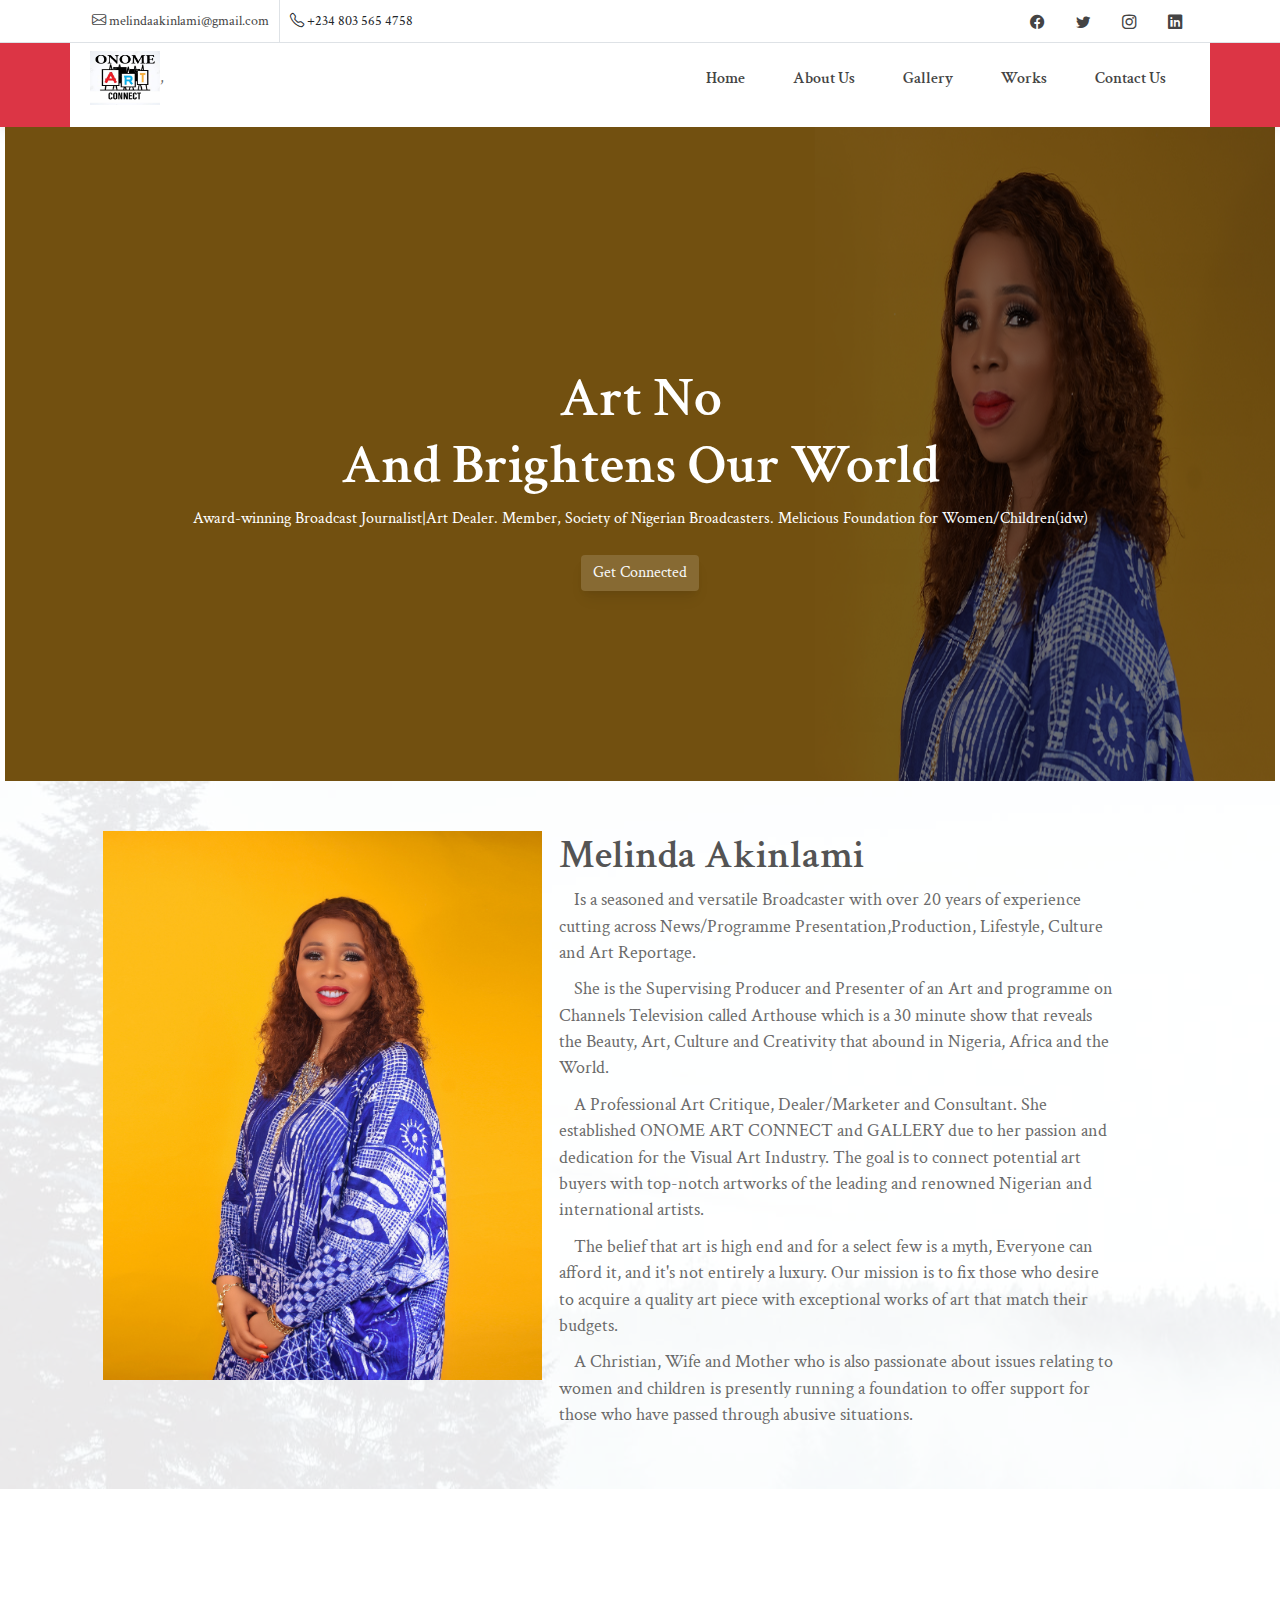
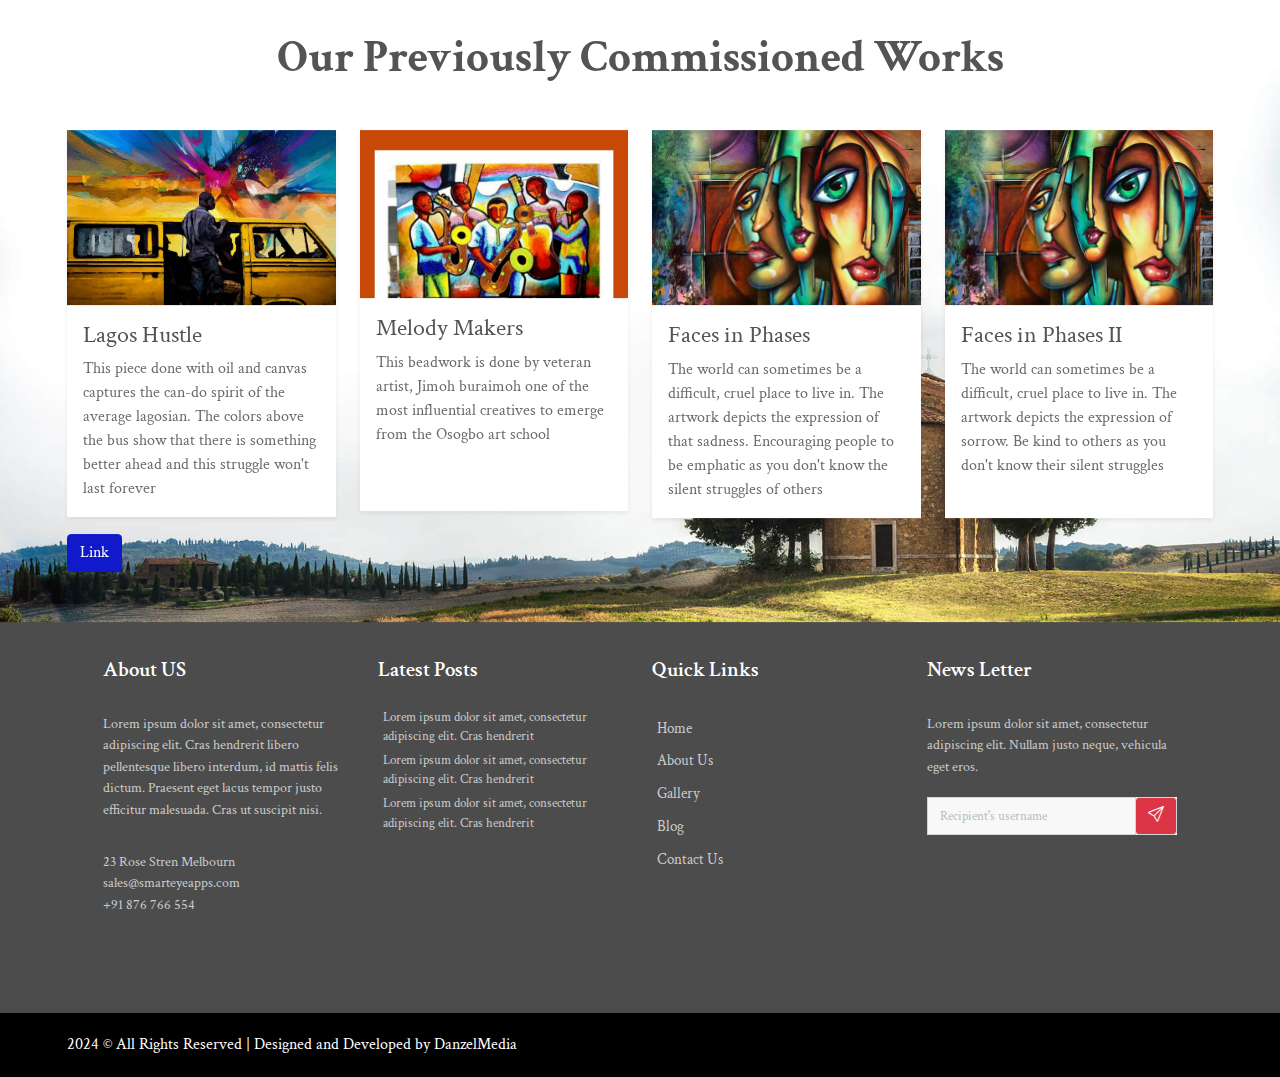
==== index.html @ ac5f3858 "adding btn" ====
<!doctype html>
<html lang="en">

<head>
    <meta charset="utf-8">
    <meta name="viewport" content="width=device-width, initial-scale=1, shrink-to-fit=no">
    <!-- <title>Full Screen Contact Us Form Design | Smarteyeapps.com</title> -->
    <link rel="shortcut icon" href="assets/images/fav.png" type="image/x-icon">
    <link href="https://fonts.googleapis.com/css2?family=Poppins:wght@300;400;500;600;700;800;900&amp;display=swap"
        rel="stylesheet">


    <link rel="shortcut icon" href="assets/images/fav.jpg">
    <link rel="stylesheet" href="assets/css/bootstrap.min.css">
    <link rel="stylesheet" href="https://cdn.jsdelivr.net/npm/bootstrap-icons@1.9.1/font/bootstrap-icons.css">
    <link rel="stylesheet" href="assets/plugins/testimonial/css/owl.carousel.min.css">
    <link rel="stylesheet" href="assets/plugins/testimonial/css/owl.theme.min.css">
    <link rel="stylesheet" type="text/css" href="assets/css/style.css" />
</head>

<body class="bg-white">
    <header class="shadow-md">
        <div class="hed-top d-none d-sm-block border-bottom">
            <div class="container-lg">
                <div class="row">
                    <div class="col-lg-6 d-none d-lg-block">
                        <ul class="text-dark leftlist ld fs-8">
                            <a href="melindaakinlami@gmail.com" target="_blank">
                                <li class="float-start">
                                    <i class="bi bi-envelope"></i> melindaakinlami@gmail.com
                                </li>
                            </a>
                            <li class="float-start border-start">
                                <i class="bi bi-telephone"></i> +234 803 565 4758
                            </li>

                        </ul>
                    </div>
                    <div class="col-lg-6">
                        <ul class="text-dark pt-1 float-end">
                            <a href="https://www.facebook.com/melinda.akinlami" target="_blank">
                                <li class="float-start fs-8 p-3 py-2"><i class="bi bi-facebook"></i></li>
                            </a>
                            <a href="https://twitter.com/MelindaAkinlami" target="_blank">
                                <li class="float-start fs-8 p-3 py-2"><i class="bi bi-twitter"></i></li>
                            </a>
                            <a href="https://www.instagram.com/melindaakinlami" target="_blank">
                                <li class="float-start fs-8 p-3 py-2"><i class="bi bi-instagram"></i></li>
                            </a>
                            <a href="https://www.linkedin.com/in/melinda-akinlami-982a68a7/?originalSubdomain=ng"
                                target="_blank">
                                <li class="float-start fs-8 p-3 py-2"><i class="bi bi-linkedin"></i></li>
                            </a>
                        </ul>
                    </div>
                </div>
            </div>
        </div>
        <div id="menu-jk" class="nav-part bg-danger">
            <div class="container-lg">
                <div class="row bg-white navcol p-2">
                    <div class="col-lg-4">
                        <img class="max-230" src="assets/images/company logo.jpeg" , width="20%" , height="80%" alt="">,
                        <a data-bs-toggle="collapse" data-bs-target="#menu" class="float-end d-lg-none pt-1 ps-3"><i
                                class="bi pt-1 fs-1 cp bi-list"></i></a>
                    </div>
                    <div id="menu" class="col-lg-8 d-none d-lg-block">
                        <ul class="fw-bold float-end nacul fs-7">
                            <li class="float-start p-3 px-4"><a href="index.html">Home</a></li>
                            <li class="float-start p-3 px-4"><a href="about.html">About Us</a></li>
                            <!-- <li class="float-start p-3 px-4"><a href="sermon.html">Sermon</a></li> -->
                            <li class="float-start p-3 px-4"><a href="gallery.html">Gallery</a></li>
                            <li class="float-start p-3 px-4"><a href="works.html">Works</a></li>
                            <li class="float-start p-3 px-4"><a href="contact.html">Contact Us</a></li>
                        </ul>
                    </div>
                </div>
            </div>
        </div>
    </header>




    <!--  ************************* Home Slider Start Here ************************** -->
    <div class="slider container-fluid">
        <div class="slider-inner big-padding">
            <div class="container">
                <div class="row text-center">
                    <div class="imgsc text-center mb-5">
                        <!-- <img class="sw-100" src="assets/images/slider/boog.png" alt=""> -->
                    </div>

                    <h1 class="text-white">
                        <div id="typewriteText"></div> And Brightens Our World
                    </h1>
                    <p class="text-white">Award-winning Broadcast Journalist|Art Dealer. Member, Society of Nigerian
                        Broadcasters. Melicious Foundation for
                        Women/Children(idw)</p>
                    <a href="https://www.linkedin.com/in/melinda-akinlami-982a68a7/?originalSubdomain=ng"
                        target="_blank">
                        <button class="btn shadow-md btn-outline-light mt-4">Get Connected</button></a>
                </div>
            </div>
        </div>
    </div>


    <!--####################### About US Starts Here ###################-->
    <div class="about-outline">
        <div class="container-fluid big-padding about-cover">
            <div class="container">
                <div class="row about-row">
                    <div class="col-md-5 ps-0 ps-lg-5 no-padding image">
                        <img src="assets/images/slider/profile_2.JPG" alt="">
                    </div>
                    <div class="col-md-6 ps-3 detailat text-justify">
                        <h1 class="fw-bold">Melinda Akinlami</h1>
                        <p> Is a seasoned and versatile Broadcaster with over 20 years of
                            experience cutting across
                            News/Programme Presentation,Production, Lifestyle, Culture and Art Reportage.

                        <p> She is the Supervising Producer and Presenter of an Art and programme on Channels Television
                            called Arthouse which is a
                            30 minute show that reveals the Beauty, Art, Culture and Creativity that abound in Nigeria,
                            Africa and the World.</p>

                        <p> A Professional Art Critique, Dealer/Marketer and Consultant.

                            She established ONOME ART CONNECT and GALLERY due to her passion and dedication for the
                            Visual Art Industry. The goal is
                            to connect potential art buyers with top-notch artworks of the leading and renowned Nigerian
                            and international artists.</p>

                        <p>The belief that art is high end and for a select few is a myth, Everyone can afford it, and
                            it's not entirely a luxury.
                            Our mission is to fix those who desire to acquire a quality art piece with exceptional works
                            of art that match their
                            budgets.</p>

                        <p>A Christian, Wife and Mother who is also passionate about issues relating to women and
                            children is presently running a
                            foundation to offer support for those who have passed through abusive situations.</p>
                        </p>
                    </div>
                </div>
            </div>
        </div>
    </div>

    <!--####################### Blo Starts Here ###################-->
    <div class="blog-outline">
        <div class="container-fluid big-padding about-cover">
            <div class="container">
                <div class="section-title bg-white row mb-3">
                    <h2 class="fw-bolder">Our Previously Commissioned Works</h2>

                </div>
                <div class="row">
                    <div class="col-lg-3 col-sm-3 mb-3">
                        <div class="blog-cover bg-white shadow-sm">
                            <img class="w-100" src="assets/images/Lagos hustle.jpeg" alt="Lagos hustle">
                            <div class="p-3">
                                <h4>Lagos Hustle</h4>
                                <p class="mt-2">This piece done with oil and canvas captures the can-do spirit of the
                                    average lagosian. The colors above the bus show
                                    that there is something better ahead and this struggle won't last forever</p>
                            </div>
                        </div>
                    </div>
                    <div class="col-lg-3 col-sm-4 mb-3">
                        <div class="blog-cover bg-white shadow-sm">
                            <img class="w-100" src="assets/images/Melody Makers.jpeg" alt="Melody Makers">
                            <div class="p-3">
                                <h4>Melody Makers</h4>
                                <!-- <p class="fst-italic">June 17, 2021by <span class="text-dark">lord</span> in <span
                                        class="text-dark">Personal life</span></p> -->
                                <p class="mt-2">This beadwork is done by veteran artist, Jimoh buraimoh one of the most
                                    influential creatives to emerge from the Osogbo
                                    art school<br><br><br></p>
                            </div>
                        </div>
                    </div>
                    <div class="col-lg-3 col-sm-3 mb-3">
                        <div class="blog-cover bg-white shadow-sm">
                            <img class="w-100" src="assets/images/Faces in Phases 2.png" alt="Faces in Phases">
                            <div class="p-3">
                                <h4>Faces in Phases</h4>
                                <!-- <p class="fst-italic">June 17, 2021by <span class="text-dark">lord</span> in <span
                                        class="text-dark">Personal life</span></p> -->
                                <p class="mt-2">The world can sometimes be a difficult, cruel place to live in. The
                                    artwork depicts the expression of that sadness.
                                    Encouraging people to be emphatic as you don't know the silent struggles of others
                                </p>
                            </div>
                        </div>
                    </div>

                    <div class="col-lg-3 col-sm-3 mb-3">
                        <div class="blog-cover bg-white shadow-sm">
                            <img class="w-100" src="assets/images/Faces in Phases 2.png" alt="Faces in Phases II">
                            <div class="p-3">
                                <h4>Faces in Phases II</h4>
                                <!-- <p class="fst-italic">June 17, 2021by <span class="text-dark">lord</span> in <span
                                                            class="text-dark">Personal life</span></p> -->
                                <p class="mt-2">The world can sometimes be a difficult, cruel place to live in. The
                                    artwork depicts the expression of sorrow. Be kind to
                                    others as you don't know their silent struggles<br><br>
                                </p>
                            </div>
                        </div>
                    </div>
                    <div class="col-lg-4 col-md-3">
                        <a class="btn btn-primary" href="#" role="button">Link</a>
                    </div>


                </div>
            </div>
        </div>
    </div>




    <!--####################### Sermon Starts Here ###################-->

    <!-- <div class="container-fluid big-padding">
        <div class="container-xl">
            <div class="row">
                <div class="col-lg-8">
                    <div class="section-title text-start row">
                        <h2 class="text-start">Latest Art events</h2>

                    </div>
                    <div class="row">
                        <div class="col-md-6 mb-4">
                            <div class="sermon-cover">
                                <img class="rounded" src="assets/images/sermon/post_1.jpg" alt="">

                                <h4 class="mb-0 mt-4 text-dark fw-bold fs-5">Summer youth Bible camp</h4>
                                <p class="fst-italic">August 21, 2016 | 08.00-20.00</p>

                                <p class="mt-2">Praesent et tincidunt diam. Lorem ipsum dolor sit amet, consectetur
                                    adipiscing elit.</p>
                            </div>
                        </div>
                        <div class="col-md-6 mb-4">
                            <div class="sermon-cover">
                                <img class="rounded" src="assets/images/sermon/post_2.jpg" alt="">

                                <h4 class="mb-0 mt-4 text-dark fw-bold fs-5">Summer youth Bible camp</h4>
                                <p class="fst-italic">August 21, 2016 | 08.00-20.00</p>

                                <p class="mt-2">Praesent et tincidunt diam. Lorem ipsum dolor sit amet, consectetur
                                    adipiscing elit.</p>
                            </div>
                        </div>
                        <div class="col-md-6 mb-4">
                            <div class="sermon-cover">
                                <img class="rounded" src="assets/images/sermon/post_3.jpg" alt="">

                                <h4 class="mb-0 mt-4 text-dark fw-bold fs-5">Summer youth Bible camp</h4>
                                <p class="fst-italic">August 21, 2016 | 08.00-20.00</p>

                                <p class="mt-2">Praesent et tincidunt diam. Lorem ipsum dolor sit amet, consectetur
                                    adipiscing elit.</p>
                            </div>
                        </div>
                        <div class="col-md-6 mb-4">
                            <div class="sermon-cover">
                                <img class="rounded" src="assets/images/sermon/post_4.jpg" alt="">

                                <h4 class="mb-0 mt-4 text-dark fw-bold fs-5">Summer youth Bible camp</h4>
                                <p class="fst-italic">August 21, 2016 | 08.00-20.00</p>

                                <p class="mt-2">Praesent et tincidunt diam. Lorem ipsum dolor sit amet, consectetur
                                    adipiscing elit.</p>
                            </div>
                        </div>
                    </div>
                </div>
                <div class="col-lg-4">
                    <div class="section-title text-start row">
                        <h2 class="text-start">Upcomming events</h2>
                        <p class="text-dark text-start">Lorem ipsum dolor sit amet incididunt</p>
                    </div>
                    <div class="row m-0 mb-4">
                        <h4 class="mb-0 text-dark fw-bold fs-5">Summer youth Bible camp</h4>
                        <p class="fst-italic mb-2">August 21, 2016 | 08.00-20.00</p>
                        <p>Cras vestibulum felis eu eros pulvinar tempor. Utmost molestie
                            lacus et ante aliquam placerat. Nulla bibendum arcu.</p>
                    </div>
                    <div class="row m-0 mb-4">
                        <h4 class="mb-0 text-dark fw-bold fs-5">Parishioners poetry reading</h4>
                        <p class="fst-italic mb-2">August 21, 2016 | 08.00-20.00</p>
                        <p>Cras vestibulum felis eu eros pulvinar tempor. Utmost molestie
                            lacus et ante aliquam placerat. Nulla bibendum arcu.</p>
                    </div>
                    <div class="row m-0 mb-4">
                        <h4 class="mb-0 text-dark fw-bold fs-5">'Hope' art exhibition</h4>
                        <p class="fst-italic mb-2">August 21, 2016 | 08.00-20.00</p>
                        <p>Cras vestibulum felis eu eros pulvinar tempor. Utmost molestie
                            lacus et ante aliquam placerat. Nulla bibendum arcu.</p>
                    </div>
                    <div class="row m-0 mb-4">
                        <h4 class="mb-0 text-dark fw-bold fs-5">Youth convention</h4>
                        <p class="fst-italic mb-2">August 21, 2016 | 08.00-20.00</p>
                        <p>Cras vestibulum felis eu eros pulvinar tempor. Utmost molestie
                            lacus et ante aliquam placerat. Nulla bibendum arcu.</p>
                    </div>
                </div>
            </div>
        </div>
    </div> -->


    <!-- ################# Footer Starts Here #######################-->
    <footer>
        <div class="inner">
            <div class="container p-5">
                <div class="row">
                    <div class="col-md-3 foot-about">
                        <h4>About US</h4>

                        <p>Lorem ipsum dolor sit amet, consectetur adipiscing elit. Cras hendrerit libero pellentesque
                            libero interdum, id mattis felis dictum. Praesent eget lacus tempor justo efficitur
                            malesuada. Cras ut suscipit nisi.</p>

                        <ul>
                            <li>23 Rose Stren Melbourn</li>
                            <li>sales@smarteyeapps.com</li>
                            <li>+91 876 766 554</li>
                        </ul>
                    </div>

                    <div class="col-md-3 foot-post">
                        <h4>Latest Posts</h4>

                        <div class="post-row">
                            <div class="image">
                                <img src="assets/images/album/a6.jpg" alt="">
                            </div>
                            <div class="detail">
                                <p>Lorem ipsum dolor sit amet, consectetur adipiscing elit. Cras hendrerit </p>
                            </div>
                        </div>

                        <div class="post-row">
                            <div class="image">
                                <img src="assets/images/album/a5.jpg" alt="">
                            </div>
                            <div class="detail">
                                <p>Lorem ipsum dolor sit amet, consectetur adipiscing elit. Cras hendrerit </p>
                            </div>
                        </div>

                        <div class="post-row">
                            <div class="image">
                                <img src="assets/images/album/a4.jpg" alt="">
                            </div>
                            <div class="detail">
                                <p>Lorem ipsum dolor sit amet, consectetur adipiscing elit. Cras hendrerit </p>
                            </div>
                        </div>
                    </div>

                    <div class="col-md-3 foot-services">
                        <h4>Quick Links</h4>

                        <ul>
                            <li><a href="index.html">Home</a></li>
                            <li><a href="about.html">About Us</a></li>
                            <!-- <li><a href="sermon.html">Sermon</a></li> -->
                            <li><a href="gallery.html">Gallery</a></li>
                            <li><a href="blog.html">Blog</a></li>
                            <li><a href="contact.html">Contact Us</a></li>
                        </ul>
                    </div>

                    <div class="col-md-3 foot-news">
                        <h4>News Letter</h4>
                        <p>Lorem ipsum dolor sit amet, consectetur adipiscing elit. Nullam justo neque, vehicula eget
                            eros. </p>

                        <div class="input-group mb-3">
                            <input type="text" class="form-control mb-0" placeholder="Recipient's username"
                                aria-label="Recipient's username" aria-describedby="basic-addon2">
                            <div class="input-group-append">
                                <span class="input-group-text bg-danger" id="basic-addon2"><i
                                        class="bi text-white bi-send"></i></span>
                            </div>
                        </div>

                        <!-- <ul>
                            <a href="https://www.facebook.com/melinda.akinlami" target="_blank">
                                <li><i class="bi bi-facebook" ,></i></li>
                            </a>
                            <li><i class="bi bi-twitter"></i></li>
                            <li><i class="bi bi-instagram"></i></li>
                            <li><i class="bi bi-linkedin"></i></li>
                            <li><i class="bi bi-pinterest"></i></li>
                        </ul> -->
                    </div>
                </div>
            </div>
        </div>
    </footer>
    <div class="copy">
        <div class="container">
            <a href="https://www.smarteyeapps.com/">2024 &copy; All Rights Reserved | Designed and Developed by
                DanzelMedia</a>

            <span>
                <a href=""><i class="fab fa-github"></i></a>
                <a href=""><i class="fab fa-google-plus-g"></i></a>
                <a href="https://in.pinterest.com/prabnr/pins/"><i class="fab fa-pinterest-p"></i></a>
                <a href="https://twitter.com/prabinraja89"><i class="fab fa-twitter"></i></a>
                <a href="https://www.facebook.com/freewebtemplatesbysmarteye"><i class="fab fa-facebook-f"></i></a>
            </span>
        </div>
    </div>


</body>
<script src="assets/js/jquery-3.2.1.min.js"></script>
<script src="assets/js/popper.min.js"></script>
<script src="assets/js/bootstrap.bundle.min.js"></script>
<script src="assets/plugins/scroll-fixed/jquery-scrolltofixed-min.js"></script>
<script src="assets/plugins/testimonial/js/owl.carousel.min.js"></script>
<script src="assets/js/typewrite.min.js"></script>
<script src="assets/js/script.js"></script>

</html>
---- assets/css/style.css ----
/* =======================================================================
Template Name: Youtubers
Author:  SmartEye Technologies
Author URI: www.smarteyeapps.com
Version: 1.0
coder name:Prabin Raja
Description: This Template is created for Youtubers
======================================================================= */
/* ===================================== Import Variables ================================== */
@import url("https://fonts.googleapis.com/css2?family=Crimson+Text:wght@400;700&display=swap");


.bg-primary {
  background-color: #101acb !important;
}

.text-primary {
  color: #101acb;
}

/* ===================================== Basic CSS ==================================== */
* {
  margin: 0px;
  padding: 0px;
  list-style: none;
}

img {
  max-width: 100%;
}

a {
  text-decoration: none;
  outline: none;
  color: #444;
}

a:hover {
  color: #444;
}

ul {
  margin-bottom: 0;
  padding-left: 0;
}

a:hover,
a:focus,
input,
textarea {
  text-decoration: none;
  outline: none;
}

.center {
  text-align: center;
}

.left {
  text-align: left;
}

.right {
  text-align: right;
}

.cp {
  cursor: pointer;
}

html,
body {
  height: 100%;
  font-family: "Crimson Text", serif;
}

p {
  margin-bottom: 0px;
  width: 100%;
}

.no-padding {
  padding: 0px;
}

.no-margin {
  margin: 0px;
}

.hid {
  display: none;
}

.top-mar {
  margin-top: 15px;
}

.h-100 {
  height: 100%;
}

::placeholder {
  color: #747f8a !important;
  font-size: 13px;
  opacity: 0.5 !important;
}

.container-fluid {
  padding: 0px;
}

h1,
h2,
h3,
h4,
h5,
h6 {
  color: #545454;
}

body {
  background-color: #f5f8fc !important;
  -webkit-font-smoothing: antialiased;
  -moz-osx-font-smoothing: grayscale;
  text-rendering: optimizeLegibility;
  color: #6A6A6A;
  overflow-x: hidden;
}

.section-title {
  padding: 30px;
  margin: 0px;
  margin-bottom: 20px;
}

@media screen and (max-width: 767px) {
  .section-title {
    padding: 15px;
  }
}

.section-title h2 {
  width: 100%;
  text-align: center;
  font-weight: 600;
  margin-bottom: 0px;
  font-size: 2.8rem;
}

.section-title p {
  max-width: 850px;
  text-align: center;
  float: none;
  margin: auto;
  font-size: 0.98rem;
  margin-top: 0px;
}

.section-title span {
  float: right;
  font-style: italic;
}

.inner-title {
  padding: 20px;
  padding-left: 0px;
  margin: 0px;
  margin-bottom: 10px;
  padding-bottom: 0px;
  border-bottom: 1px solid #ccccccc4;
  display: block;
  padding-right: 0px;
}

.inner-title h2 {
  width: 100%;
  text-align: center;
  font-size: 1rem;
  font-weight: 600;
  text-align: left;
  border-bottom: 1px solid #863dd9;
  padding-bottom: 10px;
  margin-bottom: 0px;
  width: 300px;
}

.inner-title p {
  width: 100%;
  text-align: center;
}

.inner-title .btn {
  float: right;
  margin-top: -38px;
  font-weight: 600;
  font-size: 0.8rem;
}

.page-nav {
  background-size: 100%;
  padding: 68px;
  text-align: center;
  padding-top: 68px;
  background-color: #eaeaea;
}

.page-nav ul {
  float: none;
  margin: auto;
}

@media screen and (max-width: 992px) {
  .page-nav {
    background-size: auto;
  }
}

@media screen and (max-width: 767px) {
  .page-nav {
    padding-top: 200px;
    padding-bottom: 40px;
  }
}

@media screen and (max-width: 356px) {
  .page-nav {
    padding-top: 200px;
    padding-bottom: 40px;
  }
}

.page-nav h2 {
  font-size: 28px;
  width: 100%;
  font-weight: 700;
  color: #444;
}

@media screen and (max-width: 600px) {
  .page-nav h2 {
    font-size: 26px;
  }
}

.page-nav ul li {
  float: left;
  margin-right: 10px;
  margin-top: 10px;
  font-size: 16px;
  font-size: 0.93rem;
  font-weight: 600;
  color: #444;
}

.page-nav ul li i {
  width: 30px;
  text-align: center;
  color: #444;
}

.page-nav ul li a {
  color: #444;
  font-size: 0.93rem;
  font-weight: 600;
}

.btn-success {
  background-color: #51be78;
  border-color: #51be78;
}

.btn-success:hover {
  background-color: #51be78 !important;
  border-color: #51be78 !important;
}

.btn-success:active {
  background-color: #51be78 !important;
  border-color: #51be78 !important;
}

.btn-success:focus {
  background-color: #51be78 !important;
  border-color: #51be78 !important;
  box-shadow: none !important;
}

.btn-primary {
  background-color: #101acb;
  border-color: #101acb;
}

.btn-primary:hover {
  background-color: #101acb !important;
  border-color: #101acb !important;
}

.btn-primary:active {
  background-color: #101acb !important;
  border-color: #101acb !important;
}

.btn-primary:focus {
  background-color: #101acb !important;
  border-color: #101acb !important;
  box-shadow: none !important;
}

.btn-outline-primary {
  border-color: #101acb;
  color: #101acb;
}

.btn-outline-primary:hover {
  background-color: #101acb !important;
  border-color: #101acb !important;
}

.btn-outline-primary:active {
  background-color: #101acb !important;
  border-color: #101acb !important;
}

.btn-outline-primary:focus {
  background-color: #101acb !important;
  border-color: #101acb !important;
  box-shadow: none !important;
}

.form-control:focus {
  box-shadow: none !important;
  border: 1px solid #CCC;
}

.btn-light {
  background-color: #FFF;
  color: #3F3F3F;
}

.collapse.show {
  display: block !important;
}

.form-control:focus {
  box-shadow: none;
  border: 1px solid #CCC;
}

.form-control {
  background-color: #F8F8F8;
  margin-bottom: 20px;
}

.form-control:focus {
  background-color: #FFF;
  border-color: #CCC;
}

.container {
  max-width: 1170px;
}

@media screen and (max-width: 575px) {
  .container {
    padding: 10px 15px;
  }
}

/* ===================================== Basic CSS ==================================== */
.dropdown:hover .dropdown-menu {
  display: block;
  margin-top: 0;
}

.fw-md {
  font-weight: 600;
}

.fw-sm {
  font-weight: 500;
}

.big-padding {
  padding: 50px;
}

@media screen and (max-width: 940px) {
  .big-padding {
    padding: 30px 10px;
  }
}

.bggray {
  background-color: #F7F5F4 !important;
}

.fw-bold {
  font-weight: 600 !important;
}

.fs-11 {
  font-size: 4rem;
}

.shadow-md {
  box-shadow: 0 10px 15px -3px rgba(0, 0, 0, 0.07), 0 4px 6px -2px rgba(0, 0, 0, 0.05);
}

.shadow-xs {
  box-shadow: 0 8px 6px -6px rgba(0, 0, 0, 0.13);
}

.truncate-2 {
  display: -webkit-box !important;
  -webkit-line-clamp: 2;
  -webkit-box-orient: vertical;
  height: 42px;
  overflow: hidden;
  line-height: 21px;
}

.truncate-4 {
  display: -webkit-box !important;
  -webkit-line-clamp: 4;
  -webkit-box-orient: vertical;
  height: 82px;
  overflow: hidden;
  line-height: 21px;
}

.truncate-6 {
  display: -webkit-box !important;
  -webkit-line-clamp: 7;
  -webkit-box-orient: vertical;
  height: 130px;
  overflow: hidden;
  line-height: 21px;
}

.rtable {
  max-width: 500px;
  float: none;
  margin: auto;
}

.rtable tr td {
  padding: 5px;
}

.fs-7 {
  font-size: 0.95rem;
}

.fs-8 {
  font-size: 0.9rem;
}

.sticky {
  position: sticky;
}

.bg-gray {
  background: rgba(217, 217, 217, 0.25);
}

.btn-xs {
  padding: 2px 8px;
  font-size: 0.875rem;
  border-radius: 0.2rem;
}

.btn-xs i {
  font-size: 16px;
}

@media screen and (max-width: 767px) {
  .bordernosm {
    border: 0px !important;
  }
}

.h400 {
  height: 400px;
  overflow: auto;
}

.sticky-top-90 {
  position: -webkit-sticky;
  position: sticky;
  top: 85px;
  z-index: 1020;
}

.fs-9 {
  font-size: 0.79rem;
}

.fs-55 {
  font-size: 1.1rem;
}

.mt-25 {
  margin-top: 11px;
}

.width-fit {
  width: fit-content;
}

.text-justify {
  text-align: justifyr;
}

.max-230 {
  max-width: 230px;
}

.leftlist li {
  padding: 10px;
}

.nacul li a {
  font-size: 1rem;
}

.scroll-to-fixed-fixed {
  box-shadow: 0 10px 15px -3px rgba(0, 0, 0, 0.07), 0 4px 6px -2px rgba(0, 0, 0, 0.05);
}

footer .inner {
  background-color: rgba(0, 0, 0, 0.7);
  padding: 50px;
  color: #ccc;
  font-size: 0.9rem;
}

@media screen and (max-width: 940px) {
  footer .inner {
    padding: 30px 10px;
  }
}

footer .inner h4 {
  color: #FFF;
  font-weight: 600;
  font-size: 1.3rem;
  margin-bottom: 30px;
}

footer .inner .foot-about p {
  margin-bottom: 30px;
}

footer .inner .foot-post .post-row {
  display: flex;
  margin-bottom: 10px;
}

footer .inner .foot-post .post-row .image img {
  width: 120px;
}

footer .inner .foot-post .post-row .detail {
  flex-grow: 1;
  padding-left: 5px;
}

footer .inner .foot-post .post-row .detail p {
  font-size: 0.8rem;
  margin-top: -5px;
}

footer .inner .foot-services ul li {
  padding: 5px;
  font-size: 0.95rem;
}

footer .inner .foot-services ul li a {
  color: #ccc;
}

footer .inner .foot-news p {
  margin-bottom: 20px;
}

footer .inner .foot-news .input-group {
  border-radius: 0px;
}

footer .inner .foot-news .input-group input {
  border-radius: 0px;
}

footer .inner .foot-news .input-group .input-group-append {
  border-radius: 0px;
  background-color: #FFF;
}

footer .inner .foot-news ul li {
  float: left;
  padding: 10px;
}

footer .inner .foot-news ul li i {
  font-size: 20px;
}

.copy {
  padding: 20px;
  background-color: #000000;
  color: #FFF;
}

.copy a {
  color: #FFF;
}

.copy span {
  float: right;
}

.copy span i {
  margin-right: 20px;
}

.slider {
  background-image: url(../images/slider/hero_pix.png);
  background-repeat: round;
  max-width: fit-content;


}

.slider .slider-inner {
  background-color: rgba(0, 0, 0, 0.5);
  width: 100%;
  height: 100%;
  padding-top: 190px;
  padding-bottom: 190px;
}

@media screen and (max-width: 767px) {
  .slider .slider-inner {
    padding-top: 120px;
    padding-bottom: 120px;
  }

  .slider .slider-inner h1 {
    font-size: 2.5rem;
  }
}

.slider .slider-inner h1 {
  font-size: 3.5rem;
  font-weight: 600;
}

@media screen and (max-width: 767px) {
  .slider .slider-inner h1 {
    font-size: 2.5rem;
  }
}

.slider .slider-inner .btn {
  max-width: 250px;
  margin: auto;
  background: rgba(255, 255, 255, 0.15);
  border: 0;
}

.slider .slider-inner .btn:hover {
  background-color: #dd3333;
  color: #FFF;
}

.sw-100 {
  width: 90px !important;
}

.detailat p {
  font-size: 1.1rem;
  margin-bottom: 10px;
  text-indent: 15px;
}

.about-outline {
  background-image: url(../images/desk.jpg);
}

.about-outline .about-cover {
  background-color: rgba(255, 255, 255, 0.9);
  width: 100%;
  height: 100%;
  left: 0;
  top: 0;
}

.blog-outline {
  background-image: url(../images/blog-bg.jpg);
  background-size: cover;
  background-attachment: fixed;
  transform: translate3d(0px, 62.1031px, 0px);
}

.sermon-cover img {
  box-shadow: 0px 15px 150px 0px rgba(0, 0, 0, 0.6);
}

@media screen and (max-width: 767px) {
  .nacul {
    width: 100%;
    margin-top: -10px;
  }
}

@media screen and (max-width: 767px) {
  .nacul li {
    float: none !important;
  }
}

/*# sourceMappingURL=style.css.map */
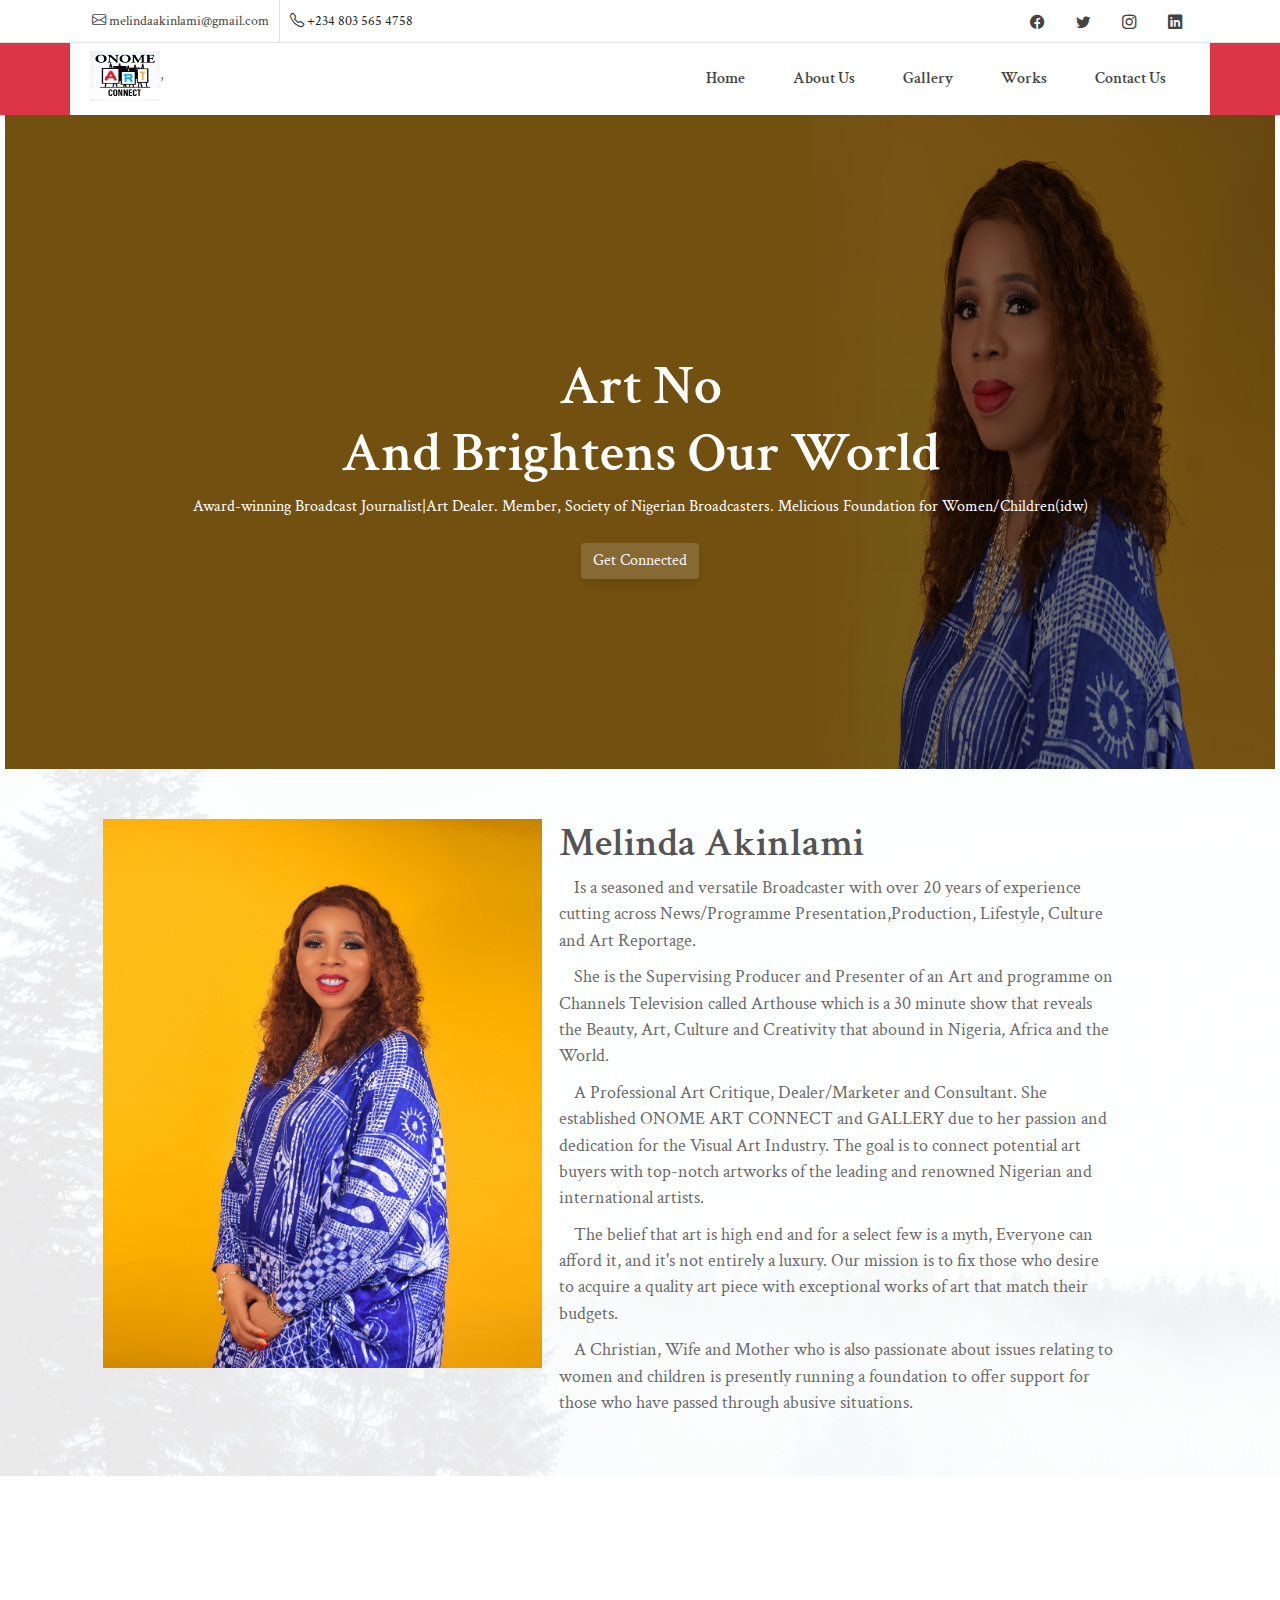
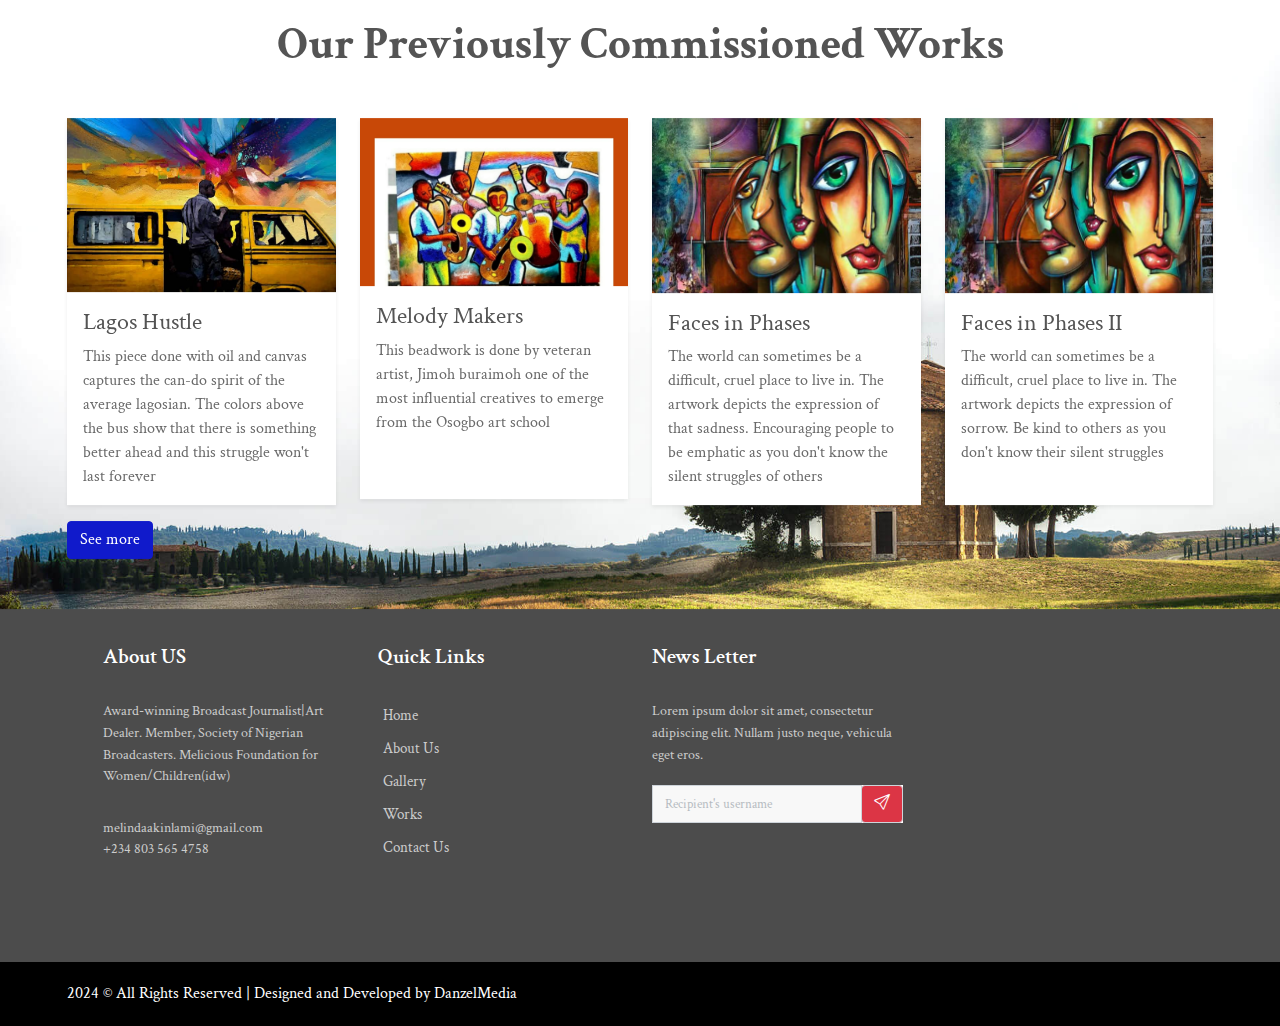
==== commit dea21036: "correcting about section" ====
--- a/index.html
+++ b/index.html
@@ -60,7 +60,8 @@
             <div class="container-lg">
                 <div class="row bg-white navcol p-2">
                     <div class="col-lg-4">
-                        <img class="max-230" src="assets/images/company logo.jpeg" , width="20%" , height="80%" alt="">,
+                        <img class="max-230" src="assets/images/company logo.jpeg" , width="20%" , height="50px"
+                            alt="">,
                         <a data-bs-toggle="collapse" data-bs-target="#menu" class="float-end d-lg-none pt-1 ps-3"><i
                                 class="bi pt-1 fs-1 cp bi-list"></i></a>
                     </div>
@@ -211,7 +212,7 @@
                         </div>
                     </div>
                     <div class="col-lg-4 col-md-3">
-                        <a class="btn btn-primary" href="#" role="button">Link</a>
+                        <a class="btn btn-primary" href="works.html" role="button">See more</a>
                     </div>
 
 
@@ -223,7 +224,7 @@
 
 
 
-    <!--####################### Sermon Starts Here ###################-->
+    <!-- ####################### Sermon Starts Here ###################-->
 
     <!-- <div class="container-fluid big-padding">
         <div class="container-xl">
@@ -323,18 +324,17 @@
                     <div class="col-md-3 foot-about">
                         <h4>About US</h4>
 
-                        <p>Lorem ipsum dolor sit amet, consectetur adipiscing elit. Cras hendrerit libero pellentesque
-                            libero interdum, id mattis felis dictum. Praesent eget lacus tempor justo efficitur
-                            malesuada. Cras ut suscipit nisi.</p>
+                        <p>Award-winning Broadcast Journalist|Art Dealer. Member, Society of Nigerian
+                        Broadcasters. Melicious Foundation for
+                        Women/Children(idw)</p>
 
                         <ul>
-                            <li>23 Rose Stren Melbourn</li>
-                            <li>sales@smarteyeapps.com</li>
-                            <li>+91 876 766 554</li>
+                            <li> melindaakinlami@gmail.com</li>
+                            <li>+234 803 565 4758</li>
                         </ul>
                     </div>
 
-                    <div class="col-md-3 foot-post">
+                    <!-- <div class="col-md-3 foot-post">
                         <h4>Latest Posts</h4>
 
                         <div class="post-row">
@@ -363,7 +363,7 @@
                                 <p>Lorem ipsum dolor sit amet, consectetur adipiscing elit. Cras hendrerit </p>
                             </div>
                         </div>
-                    </div>
+                    </div> -->
 
                     <div class="col-md-3 foot-services">
                         <h4>Quick Links</h4>
@@ -373,7 +373,7 @@
                             <li><a href="about.html">About Us</a></li>
                             <!-- <li><a href="sermon.html">Sermon</a></li> -->
                             <li><a href="gallery.html">Gallery</a></li>
-                            <li><a href="blog.html">Blog</a></li>
+                            <li><a href="works.html">Works</a></li>
                             <li><a href="contact.html">Contact Us</a></li>
                         </ul>
                     </div>
@@ -408,16 +408,16 @@
     </footer>
     <div class="copy">
         <div class="container">
-            <a href="https://www.smarteyeapps.com/">2024 &copy; All Rights Reserved | Designed and Developed by
+            <a href="https://danielcyudoncy.github.io/Daniel-Udoncy-Profile/">2024 &copy; All Rights Reserved | Designed and Developed by
                 DanzelMedia</a>
 
-            <span>
+            <!-- <span>
                 <a href=""><i class="fab fa-github"></i></a>
                 <a href=""><i class="fab fa-google-plus-g"></i></a>
                 <a href="https://in.pinterest.com/prabnr/pins/"><i class="fab fa-pinterest-p"></i></a>
                 <a href="https://twitter.com/prabinraja89"><i class="fab fa-twitter"></i></a>
                 <a href="https://www.facebook.com/freewebtemplatesbysmarteye"><i class="fab fa-facebook-f"></i></a>
-            </span>
+            </span> -->
         </div>
     </div>
 
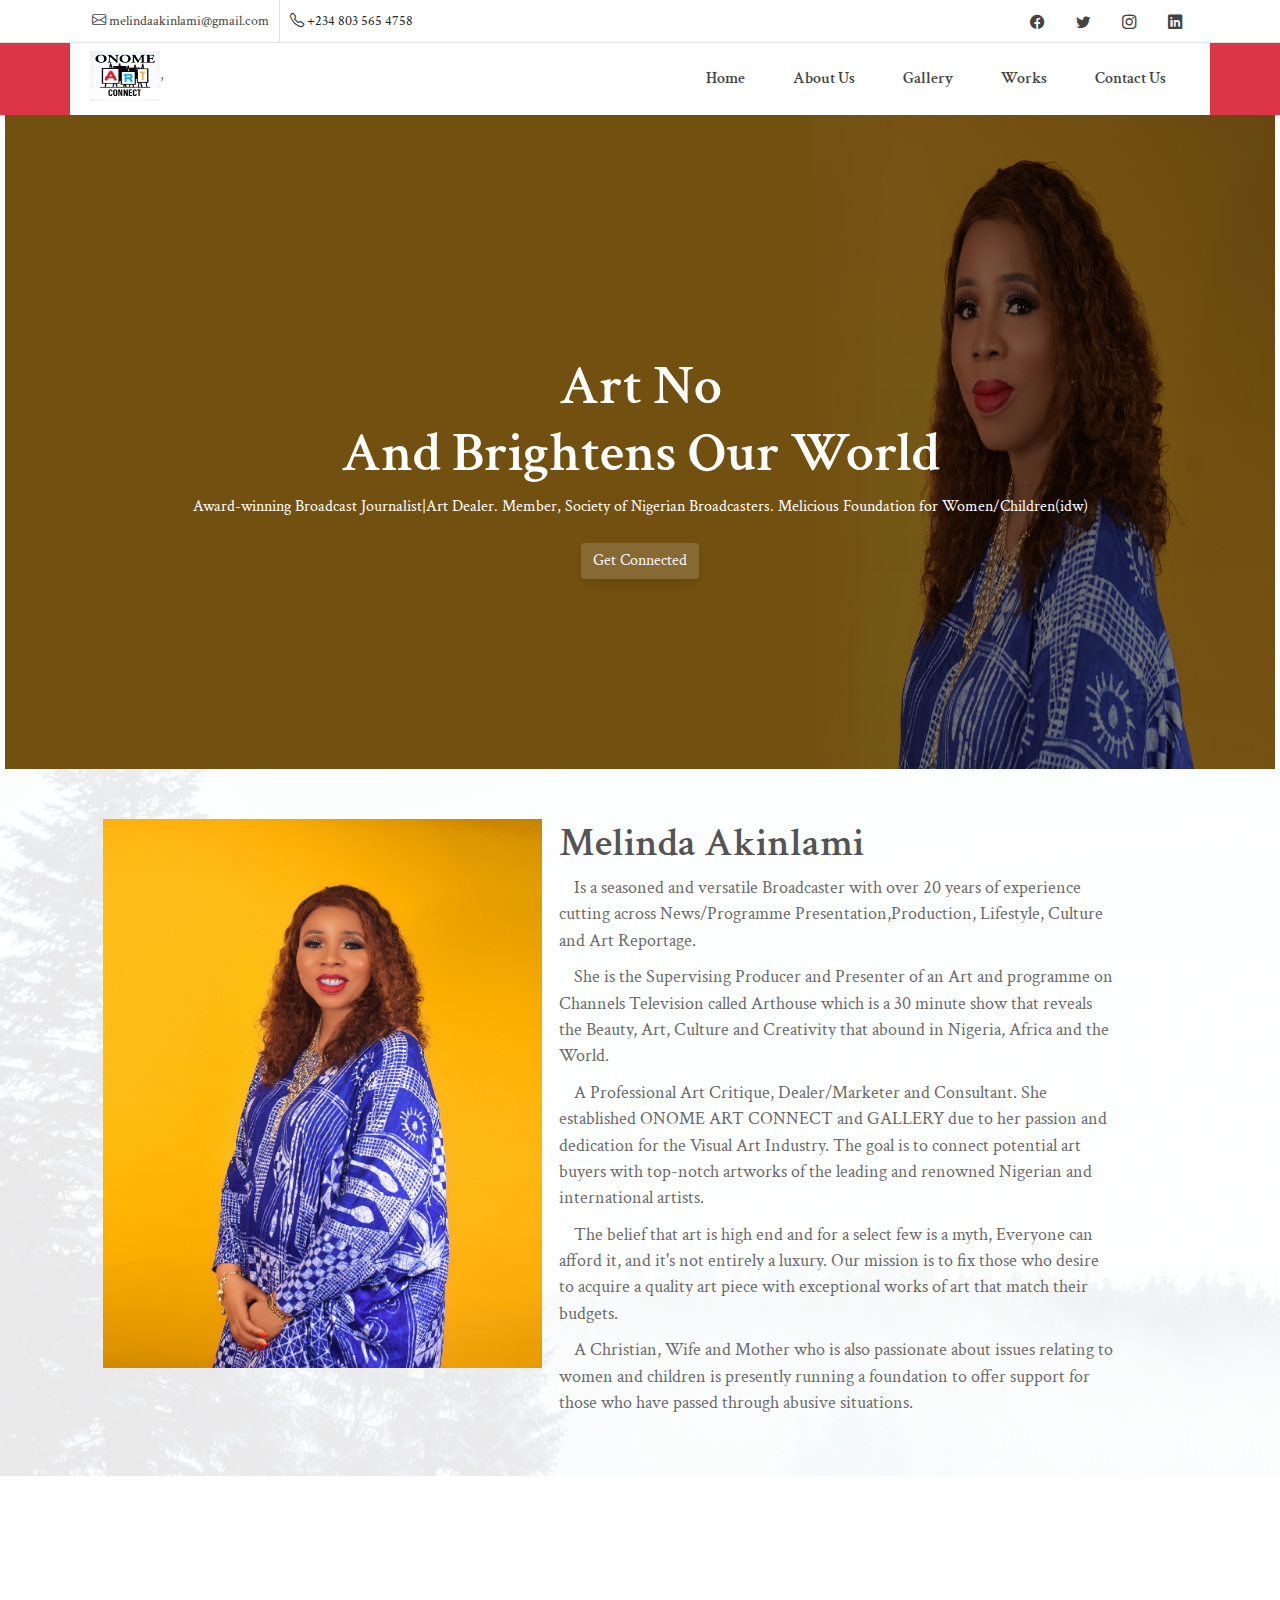
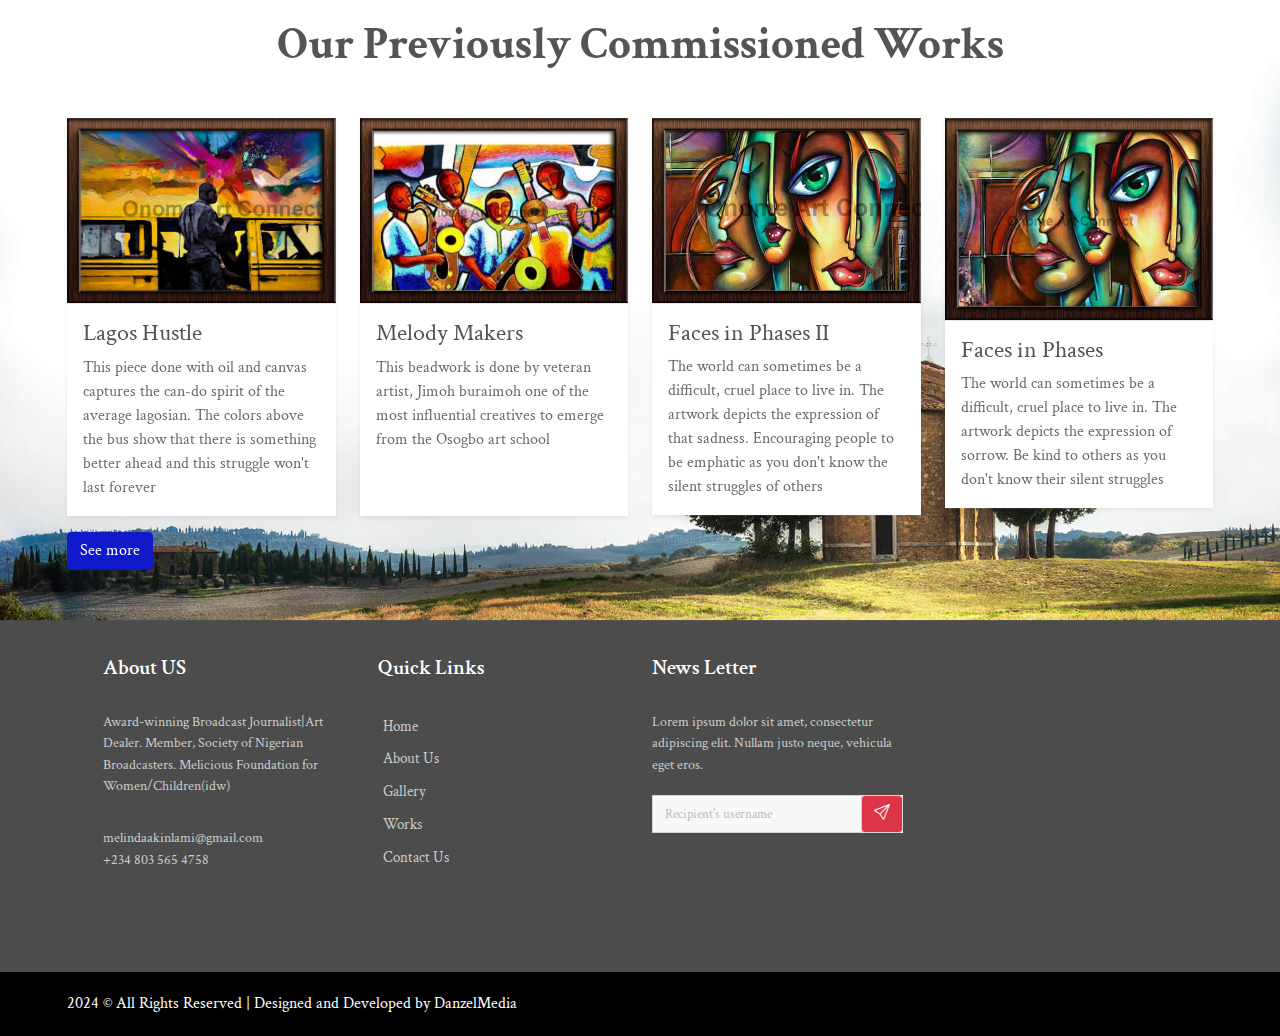
==== commit bbd4ebcb: "adding frames" ====
--- a/index.html
+++ b/index.html
@@ -160,7 +160,8 @@
                 <div class="row">
                     <div class="col-lg-3 col-sm-3 mb-3">
                         <div class="blog-cover bg-white shadow-sm">
-                            <img class="w-100" src="assets/images/Lagos hustle.jpeg" alt="Lagos hustle">
+                            <img class="w-100" src="assets/images/resized homepage pix/Lagos hustle.png"
+                                alt="Lagos hustle">
                             <div class="p-3">
                                 <h4>Lagos Hustle</h4>
                                 <p class="mt-2">This piece done with oil and canvas captures the can-do spirit of the
@@ -171,7 +172,8 @@
                     </div>
                     <div class="col-lg-3 col-sm-4 mb-3">
                         <div class="blog-cover bg-white shadow-sm">
-                            <img class="w-100" src="assets/images/Melody Makers.jpeg" alt="Melody Makers">
+                            <img class="w-100" src="assets/images/resized homepage pix/Melody Makers.png"
+                                alt="Melody Makers">
                             <div class="p-3">
                                 <h4>Melody Makers</h4>
                                 <!-- <p class="fst-italic">June 17, 2021by <span class="text-dark">lord</span> in <span
@@ -184,9 +186,10 @@
                     </div>
                     <div class="col-lg-3 col-sm-3 mb-3">
                         <div class="blog-cover bg-white shadow-sm">
-                            <img class="w-100" src="assets/images/Faces in Phases 2.png" alt="Faces in Phases">
+                            <img class="w-100" src="assets/images/resized homepage pix/Faces in Phases.png"
+                                alt="Faces in Phases">
                             <div class="p-3">
-                                <h4>Faces in Phases</h4>
+                                <h4>Faces in Phases II</h4>
                                 <!-- <p class="fst-italic">June 17, 2021by <span class="text-dark">lord</span> in <span
                                         class="text-dark">Personal life</span></p> -->
                                 <p class="mt-2">The world can sometimes be a difficult, cruel place to live in. The
@@ -199,14 +202,15 @@
 
                     <div class="col-lg-3 col-sm-3 mb-3">
                         <div class="blog-cover bg-white shadow-sm">
-                            <img class="w-100" src="assets/images/Faces in Phases 2.png" alt="Faces in Phases II">
+                            <img class="w-100" src="assets/images/resized homepage pix/Faces in Phases 2.png"
+                                alt="Faces in Phases II">
                             <div class="p-3">
-                                <h4>Faces in Phases II</h4>
+                                <h4>Faces in Phases </h4>
                                 <!-- <p class="fst-italic">June 17, 2021by <span class="text-dark">lord</span> in <span
                                                             class="text-dark">Personal life</span></p> -->
                                 <p class="mt-2">The world can sometimes be a difficult, cruel place to live in. The
                                     artwork depicts the expression of sorrow. Be kind to
-                                    others as you don't know their silent struggles<br><br>
+                                    others as you don't know their silent struggles<br>
                                 </p>
                             </div>
                         </div>
@@ -325,8 +329,8 @@
                         <h4>About US</h4>
 
                         <p>Award-winning Broadcast Journalist|Art Dealer. Member, Society of Nigerian
-                        Broadcasters. Melicious Foundation for
-                        Women/Children(idw)</p>
+                            Broadcasters. Melicious Foundation for
+                            Women/Children(idw)</p>
 
                         <ul>
                             <li> melindaakinlami@gmail.com</li>
@@ -408,7 +412,8 @@
     </footer>
     <div class="copy">
         <div class="container">
-            <a href="https://danielcyudoncy.github.io/Daniel-Udoncy-Profile/">2024 &copy; All Rights Reserved | Designed and Developed by
+            <a href="https://danielcyudoncy.github.io/Daniel-Udoncy-Profile/">2024 &copy; All Rights Reserved | Designed
+                and Developed by
                 DanzelMedia</a>
 
             <!-- <span>
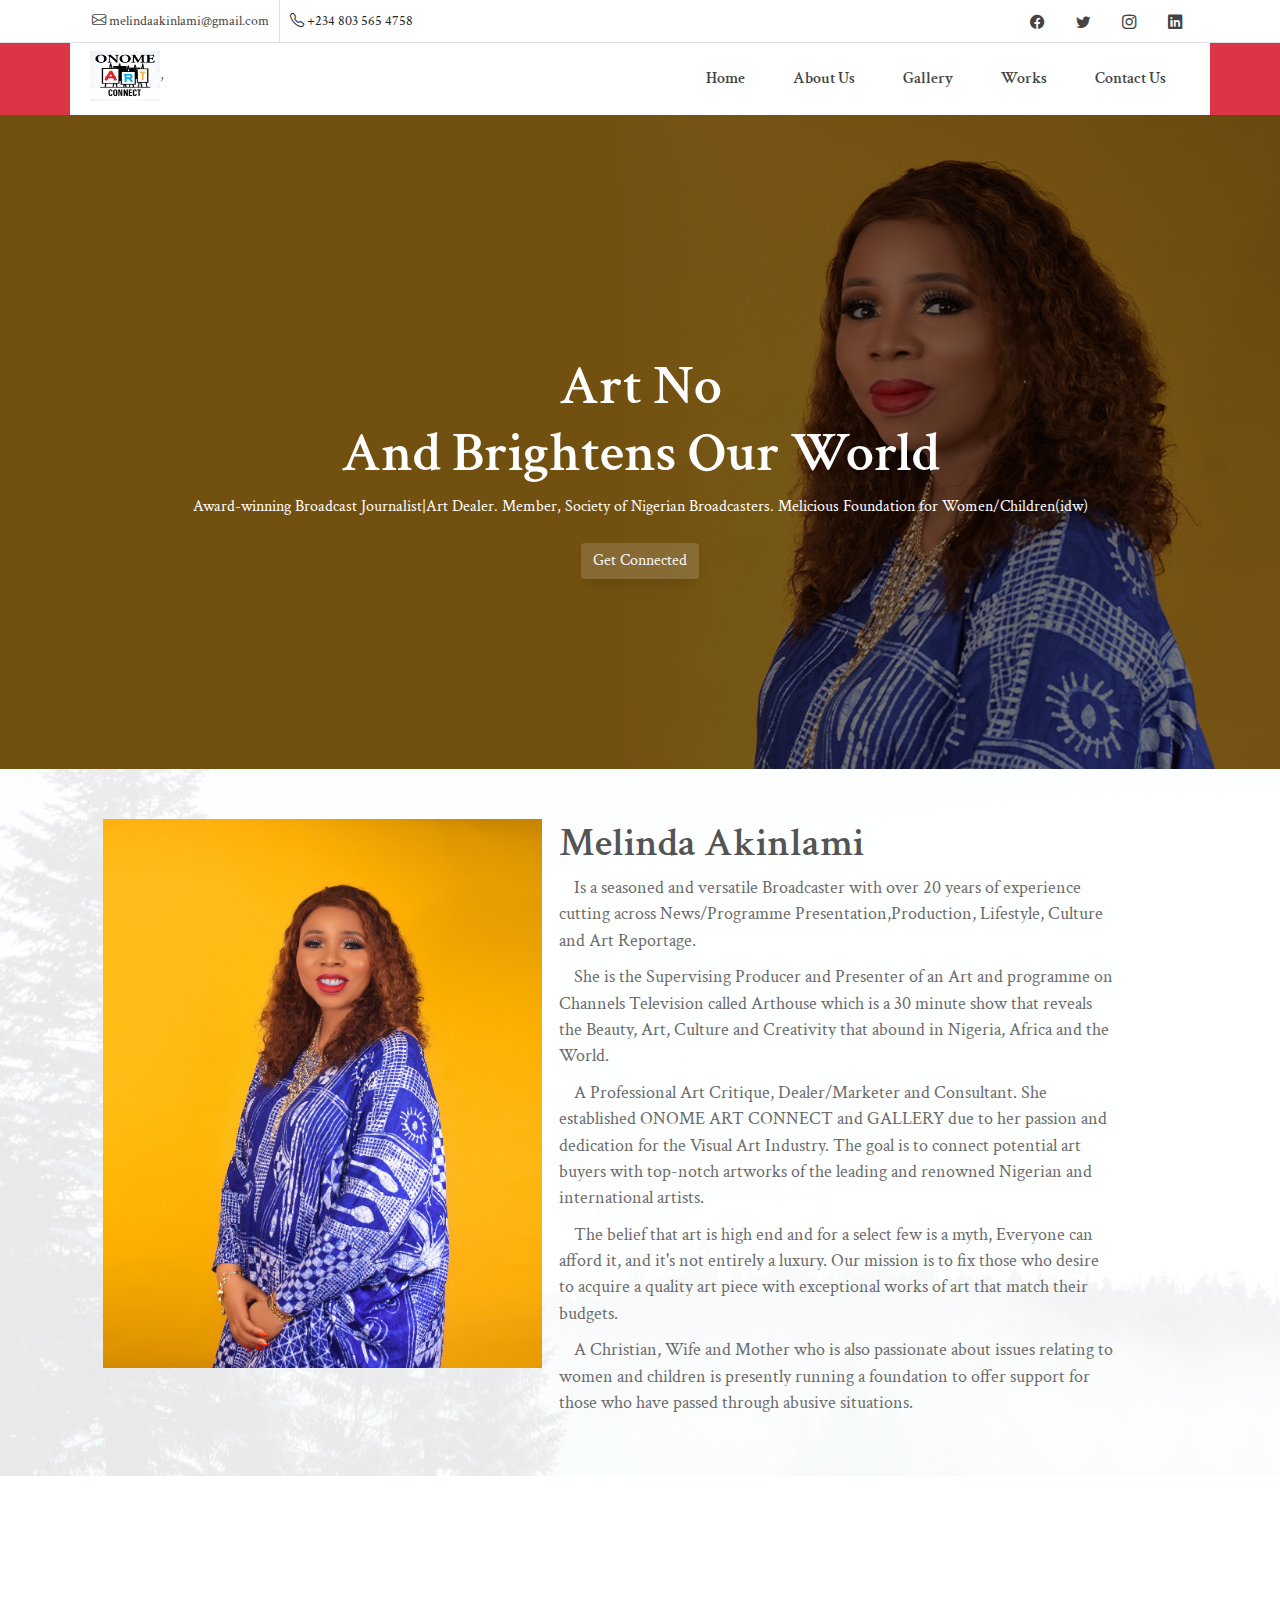
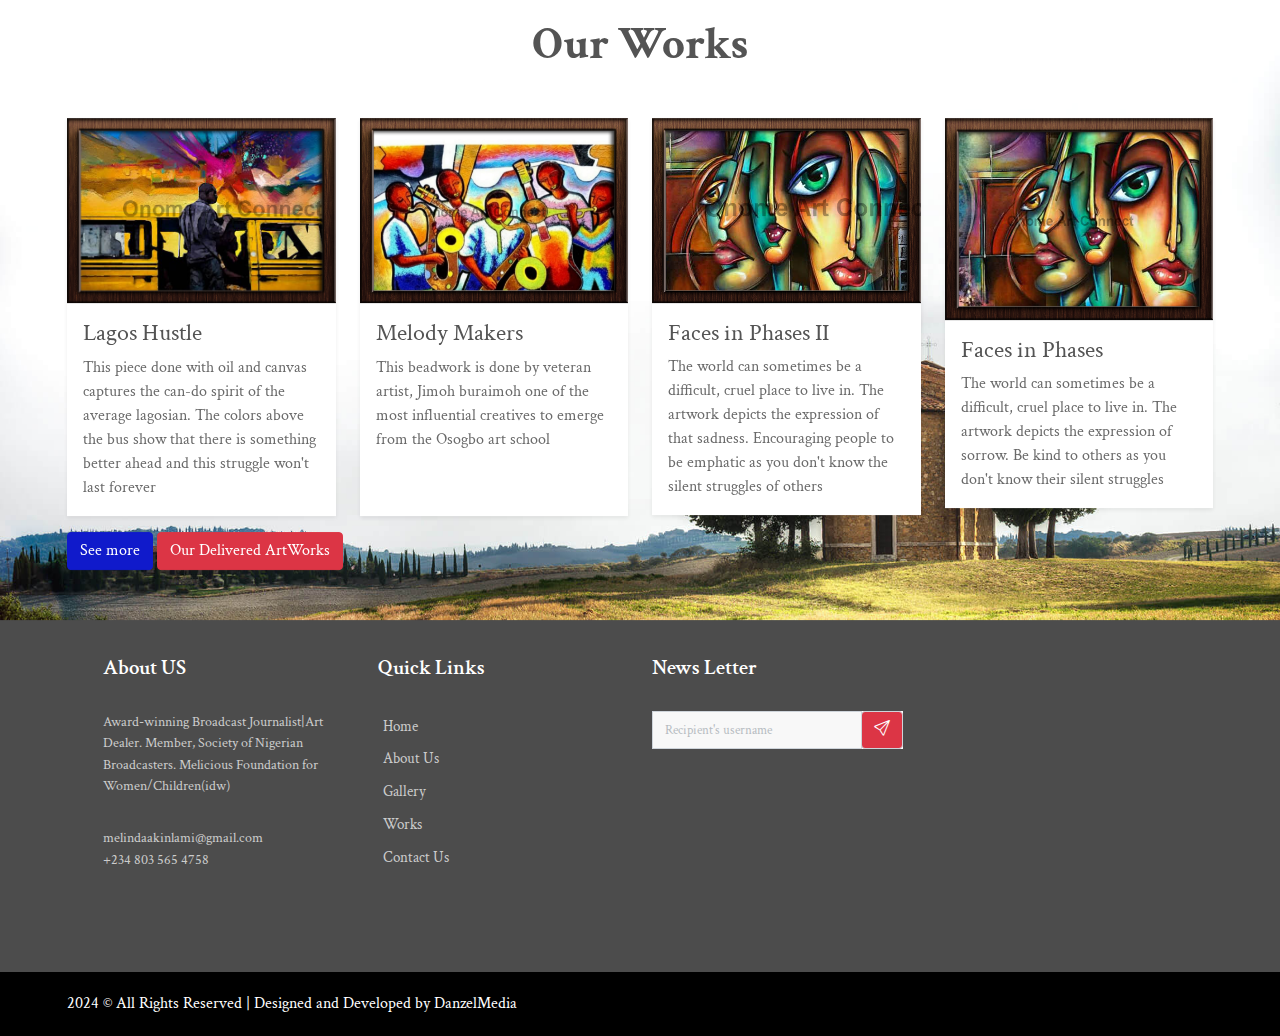
==== commit a7d2c560: "removing news letter caption" ====
--- a/index.html
+++ b/index.html
@@ -154,7 +154,7 @@
         <div class="container-fluid big-padding about-cover">
             <div class="container">
                 <div class="section-title bg-white row mb-3">
-                    <h2 class="fw-bolder">Our Previously Commissioned Works</h2>
+                    <h2 class="fw-bolder">Our Works</h2>
 
                 </div>
                 <div class="row">
@@ -216,7 +216,8 @@
                         </div>
                     </div>
                     <div class="col-lg-4 col-md-3">
-                        <a class="btn btn-primary" href="works.html" role="button">See more</a>
+                        <a class="btn btn-primary" href="gallery.html" role="button">See more</a>
+                        <a class="btn btn-danger" href="works.html" role="button">Our Delivered ArtWorks</a>
                     </div>
 
 
@@ -384,8 +385,8 @@
 
                     <div class="col-md-3 foot-news">
                         <h4>News Letter</h4>
-                        <p>Lorem ipsum dolor sit amet, consectetur adipiscing elit. Nullam justo neque, vehicula eget
-                            eros. </p>
+                        <!-- <p>Lorem ipsum dolor sit amet, consectetur adipiscing elit. Nullam justo neque, vehicula eget
+                            eros. </p> -->
 
                         <div class="input-group mb-3">
                             <input type="text" class="form-control mb-0" placeholder="Recipient's username"
--- a/assets/css/style.css
+++ b/assets/css/style.css
@@ -624,9 +624,9 @@
 }
 
 .slider {
-  background-image: url(../images/slider/hero_pix.png);
+  background-image: url(../images/slider/mimi.png);
   background-repeat: round;
-  max-width: fit-content;
+  max-width: 100%;
 
 
 }
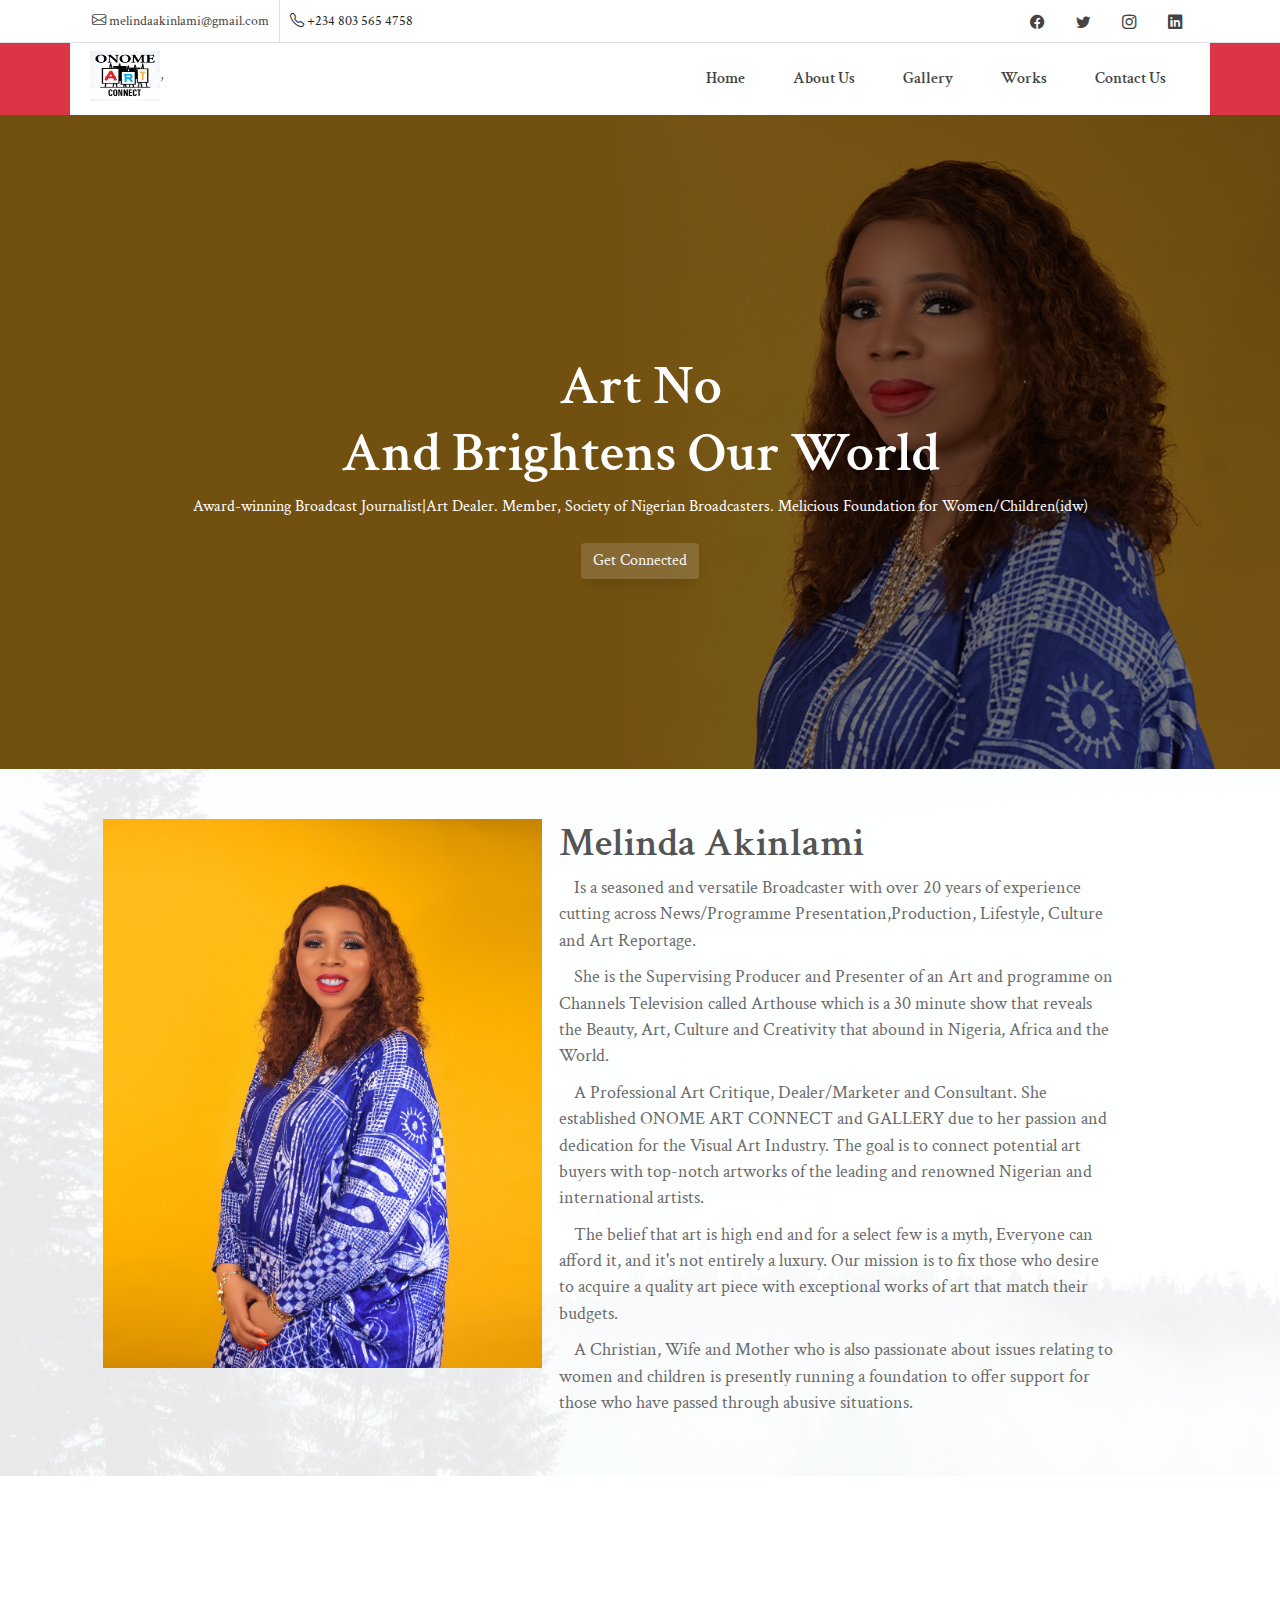
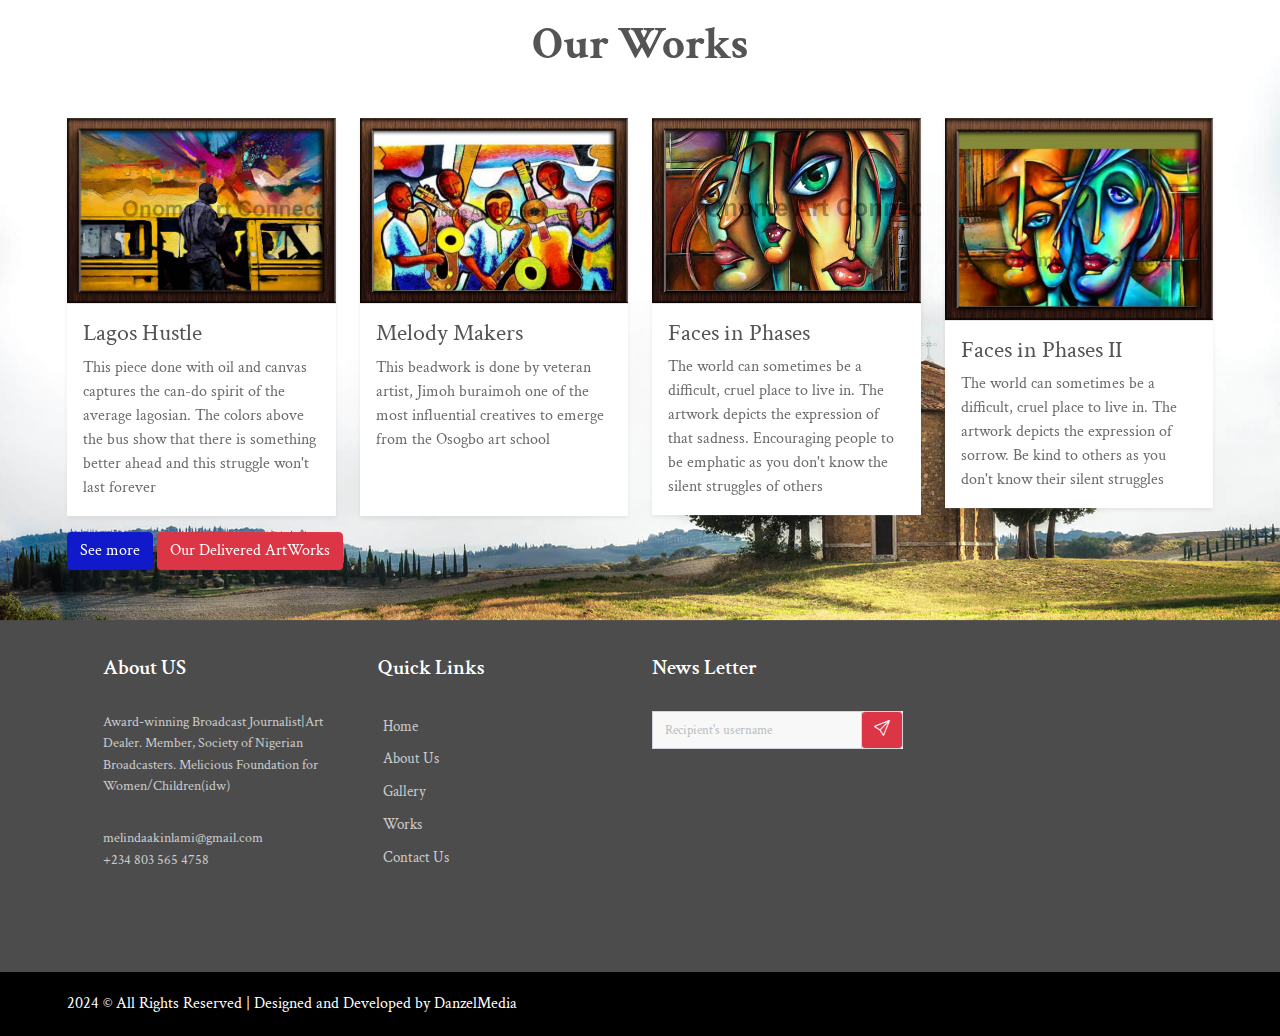
==== commit 06897bbc: "correcting faces" ====
--- a/index.html
+++ b/index.html
@@ -189,7 +189,7 @@
                             <img class="w-100" src="assets/images/resized homepage pix/Faces in Phases.png"
                                 alt="Faces in Phases">
                             <div class="p-3">
-                                <h4>Faces in Phases II</h4>
+                                <h4>Faces in Phases</h4>
                                 <!-- <p class="fst-italic">June 17, 2021by <span class="text-dark">lord</span> in <span
                                         class="text-dark">Personal life</span></p> -->
                                 <p class="mt-2">The world can sometimes be a difficult, cruel place to live in. The
@@ -202,10 +202,9 @@
 
                     <div class="col-lg-3 col-sm-3 mb-3">
                         <div class="blog-cover bg-white shadow-sm">
-                            <img class="w-100" src="assets/images/resized homepage pix/Faces in Phases 2.png"
-                                alt="Faces in Phases II">
+                            <img class="w-100" src="assets/images/edited/faces 11.png" alt="Faces in Phases II">
                             <div class="p-3">
-                                <h4>Faces in Phases </h4>
+                                <h4>Faces in Phases II </h4>
                                 <!-- <p class="fst-italic">June 17, 2021by <span class="text-dark">lord</span> in <span
                                                             class="text-dark">Personal life</span></p> -->
                                 <p class="mt-2">The world can sometimes be a difficult, cruel place to live in. The
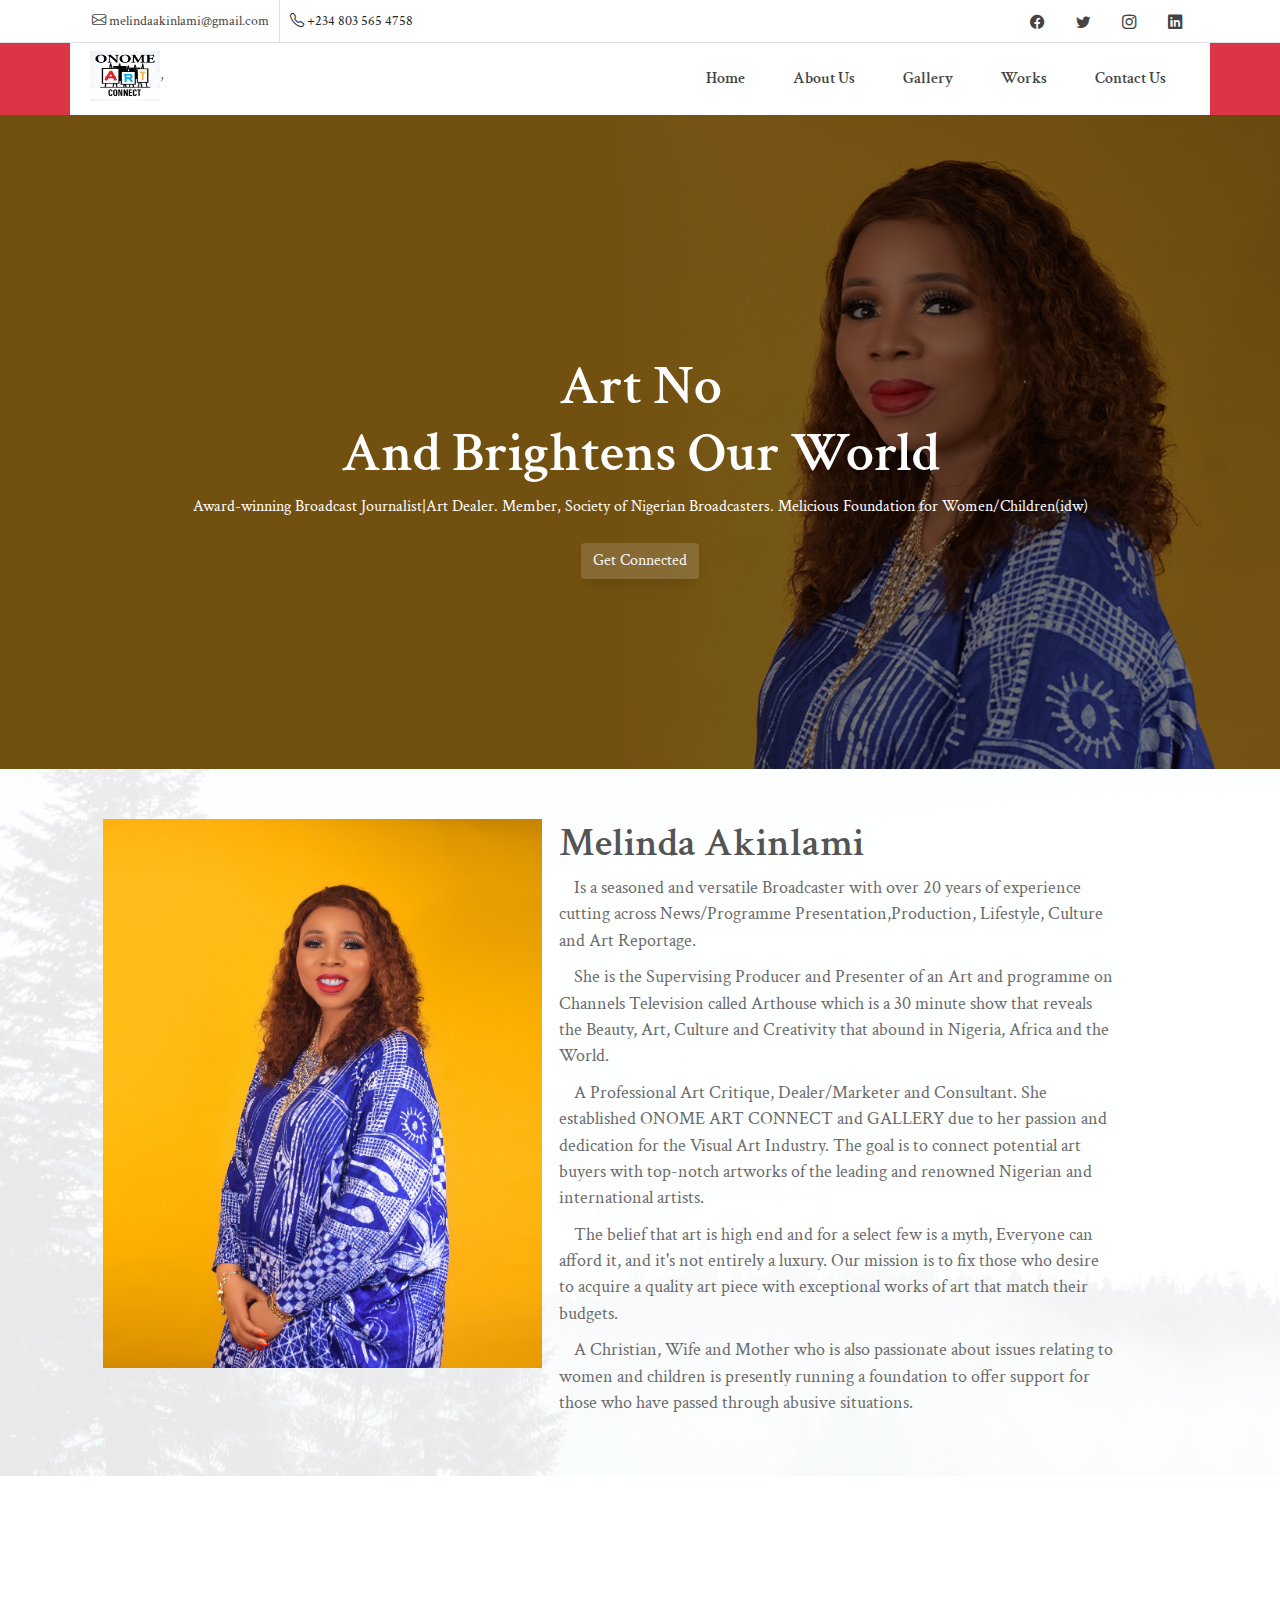
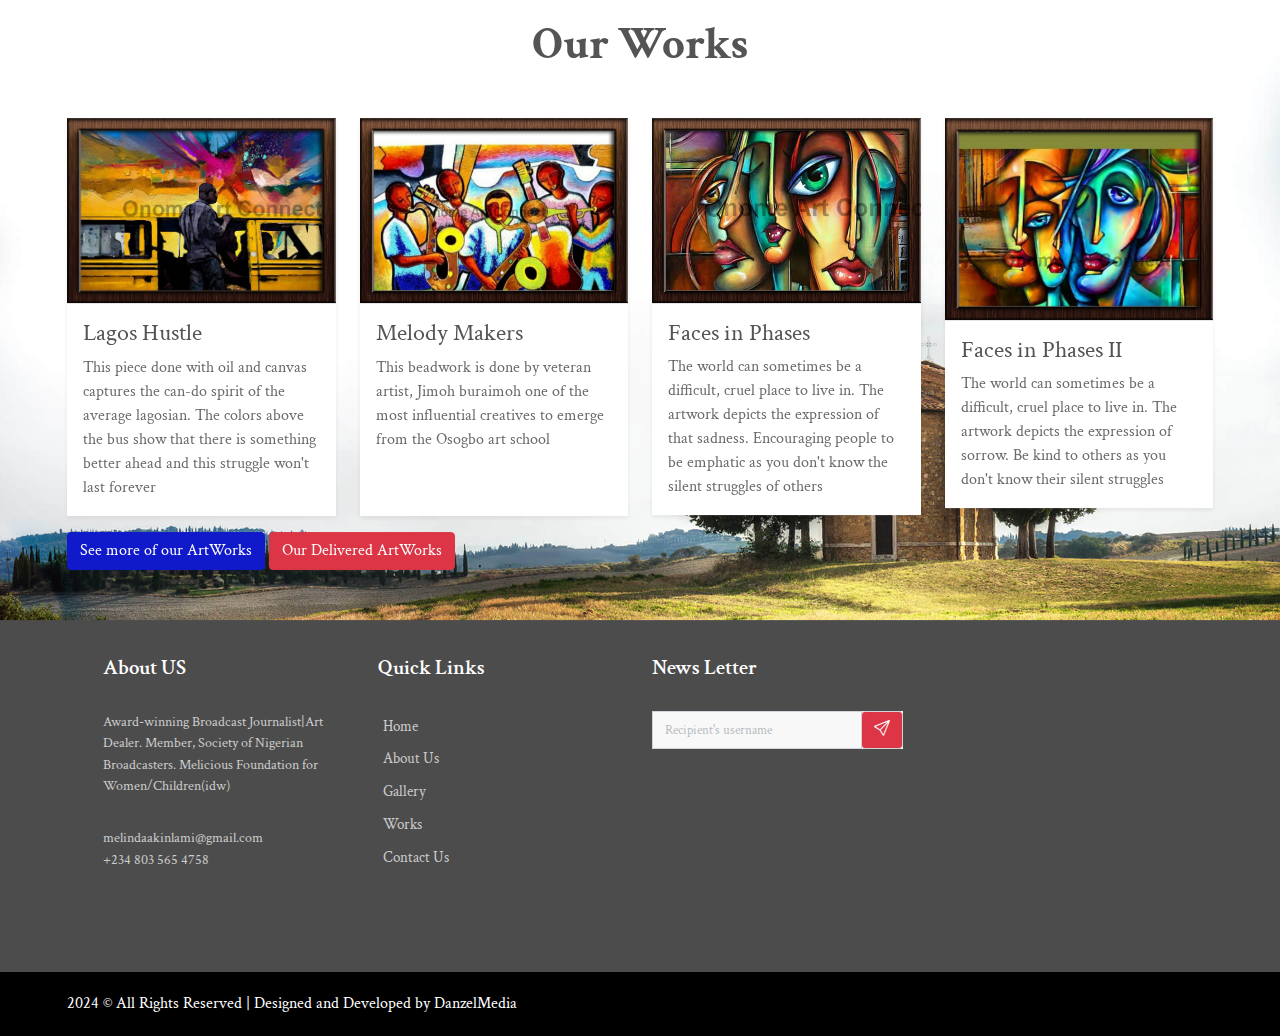
==== commit 70dd31fd: "correcting the see more" ====
--- a/index.html
+++ b/index.html
@@ -214,8 +214,8 @@
                             </div>
                         </div>
                     </div>
-                    <div class="col-lg-4 col-md-3">
-                        <a class="btn btn-primary" href="gallery.html" role="button">See more</a>
+                    <div class="col-lg-6 col-md-3">
+                        <a class="btn btn-primary" href="gallery.html" role="button">See more of our ArtWorks</a>
                         <a class="btn btn-danger" href="works.html" role="button">Our Delivered ArtWorks</a>
                     </div>
 
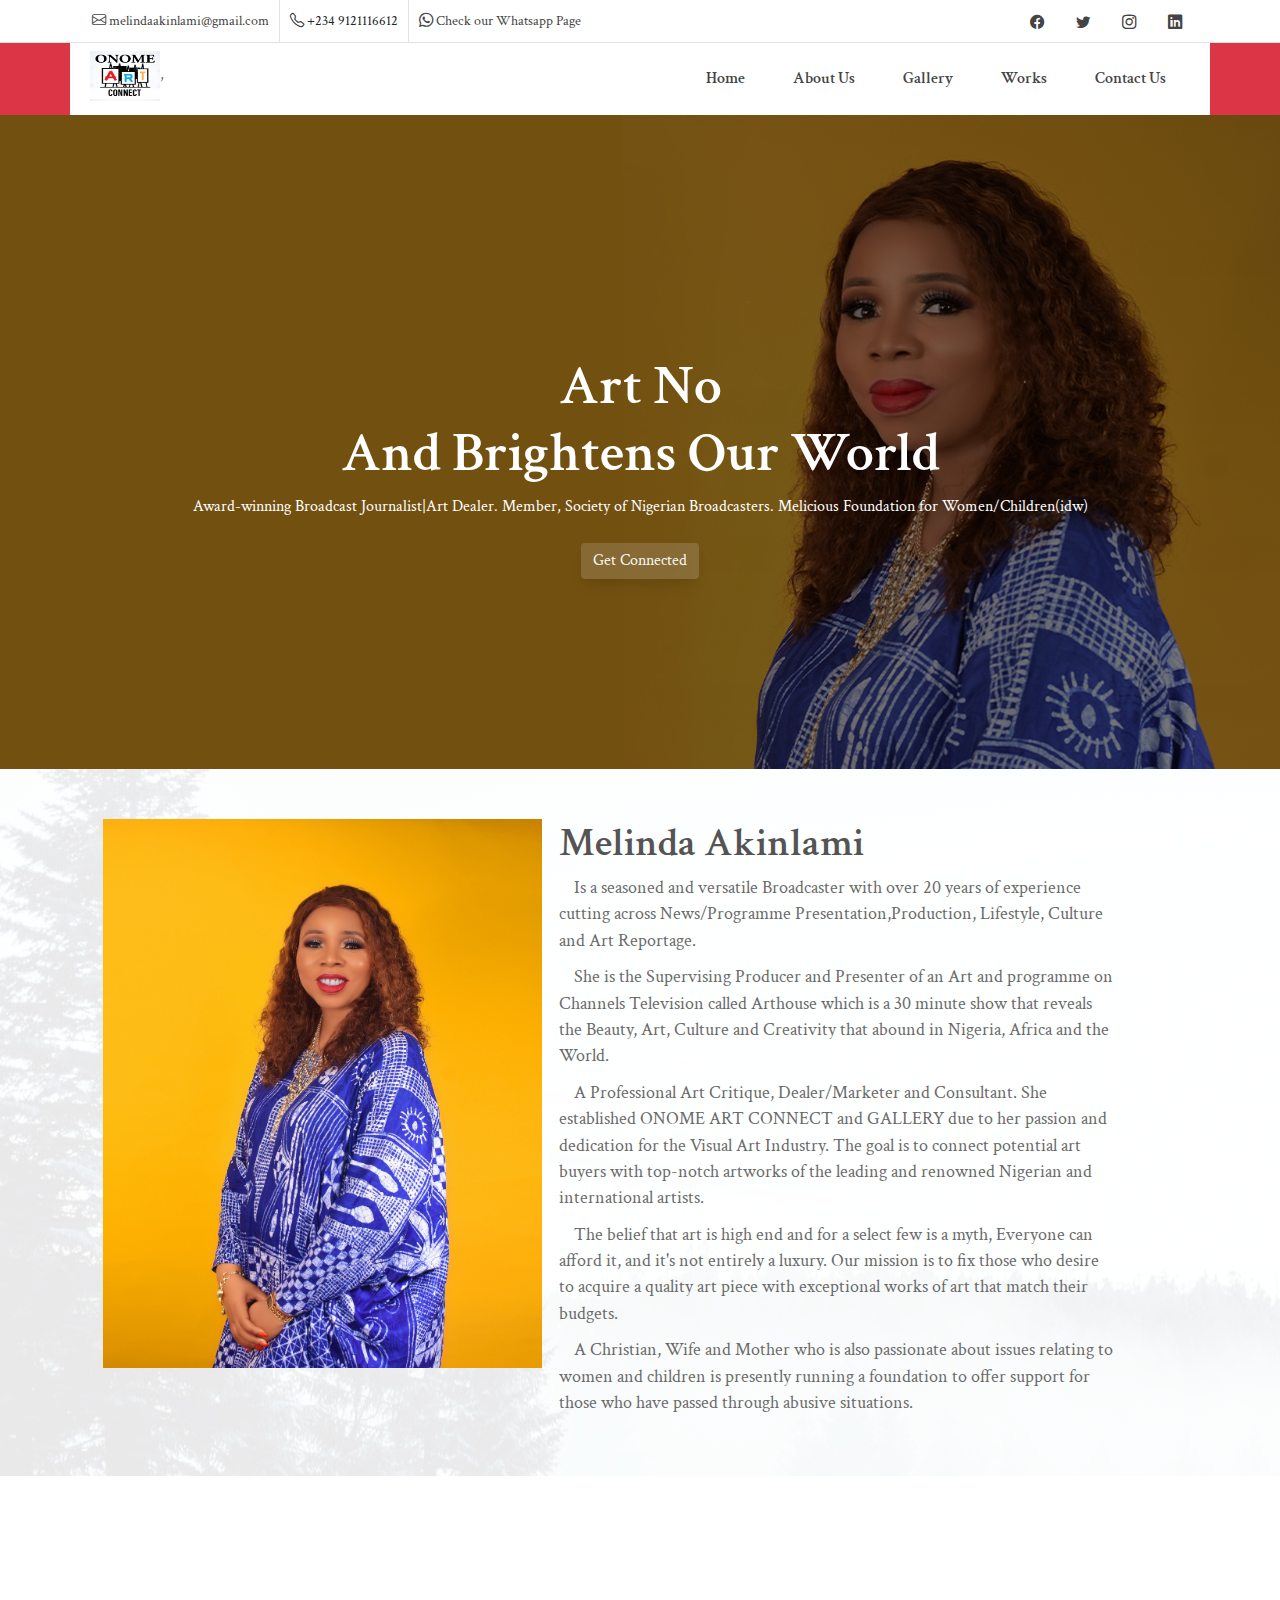
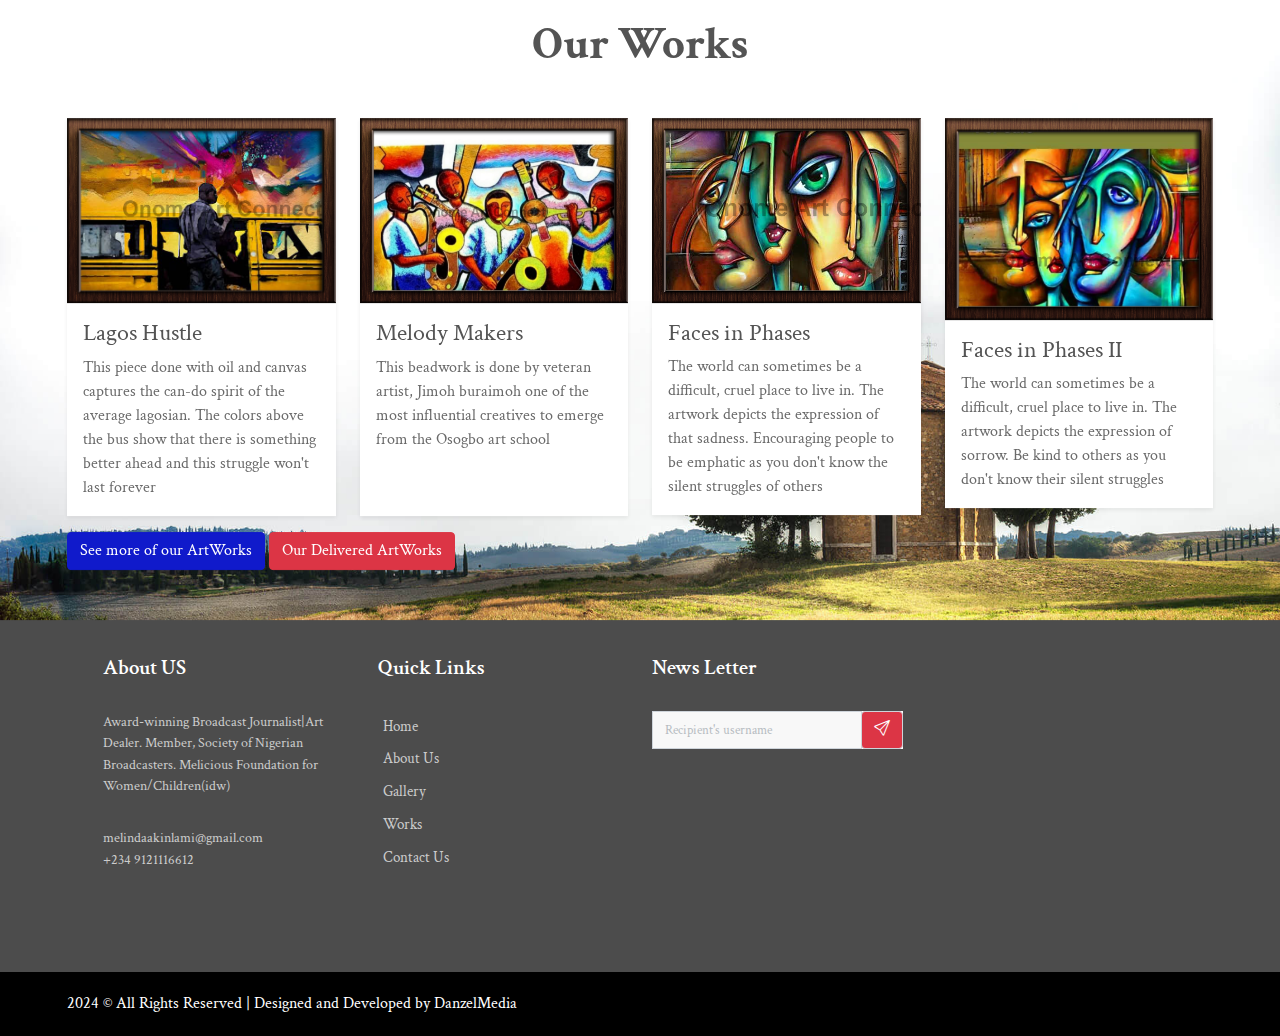
==== commit ca28ef75: "adding whatsapp number" ====
--- a/index.html
+++ b/index.html
@@ -31,8 +31,12 @@
                                 </li>
                             </a>
                             <li class="float-start border-start">
-                                <i class="bi bi-telephone"></i> +234 803 565 4758
+                                <i class="bi bi-telephone"></i> +234 9121116612
                             </li>
+                            <li class="float-start border-start">
+                                <a href="https://wa.me/c/2349121116612" target="_blank">
+                                    <i class="bi bi-whatsapp"></i> Check our Whatsapp Page
+                            </li></a>
 
                         </ul>
                     </div>
@@ -334,7 +338,7 @@
 
                         <ul>
                             <li> melindaakinlami@gmail.com</li>
-                            <li>+234 803 565 4758</li>
+                            <li>+234 9121116612</li>
                         </ul>
                     </div>
 
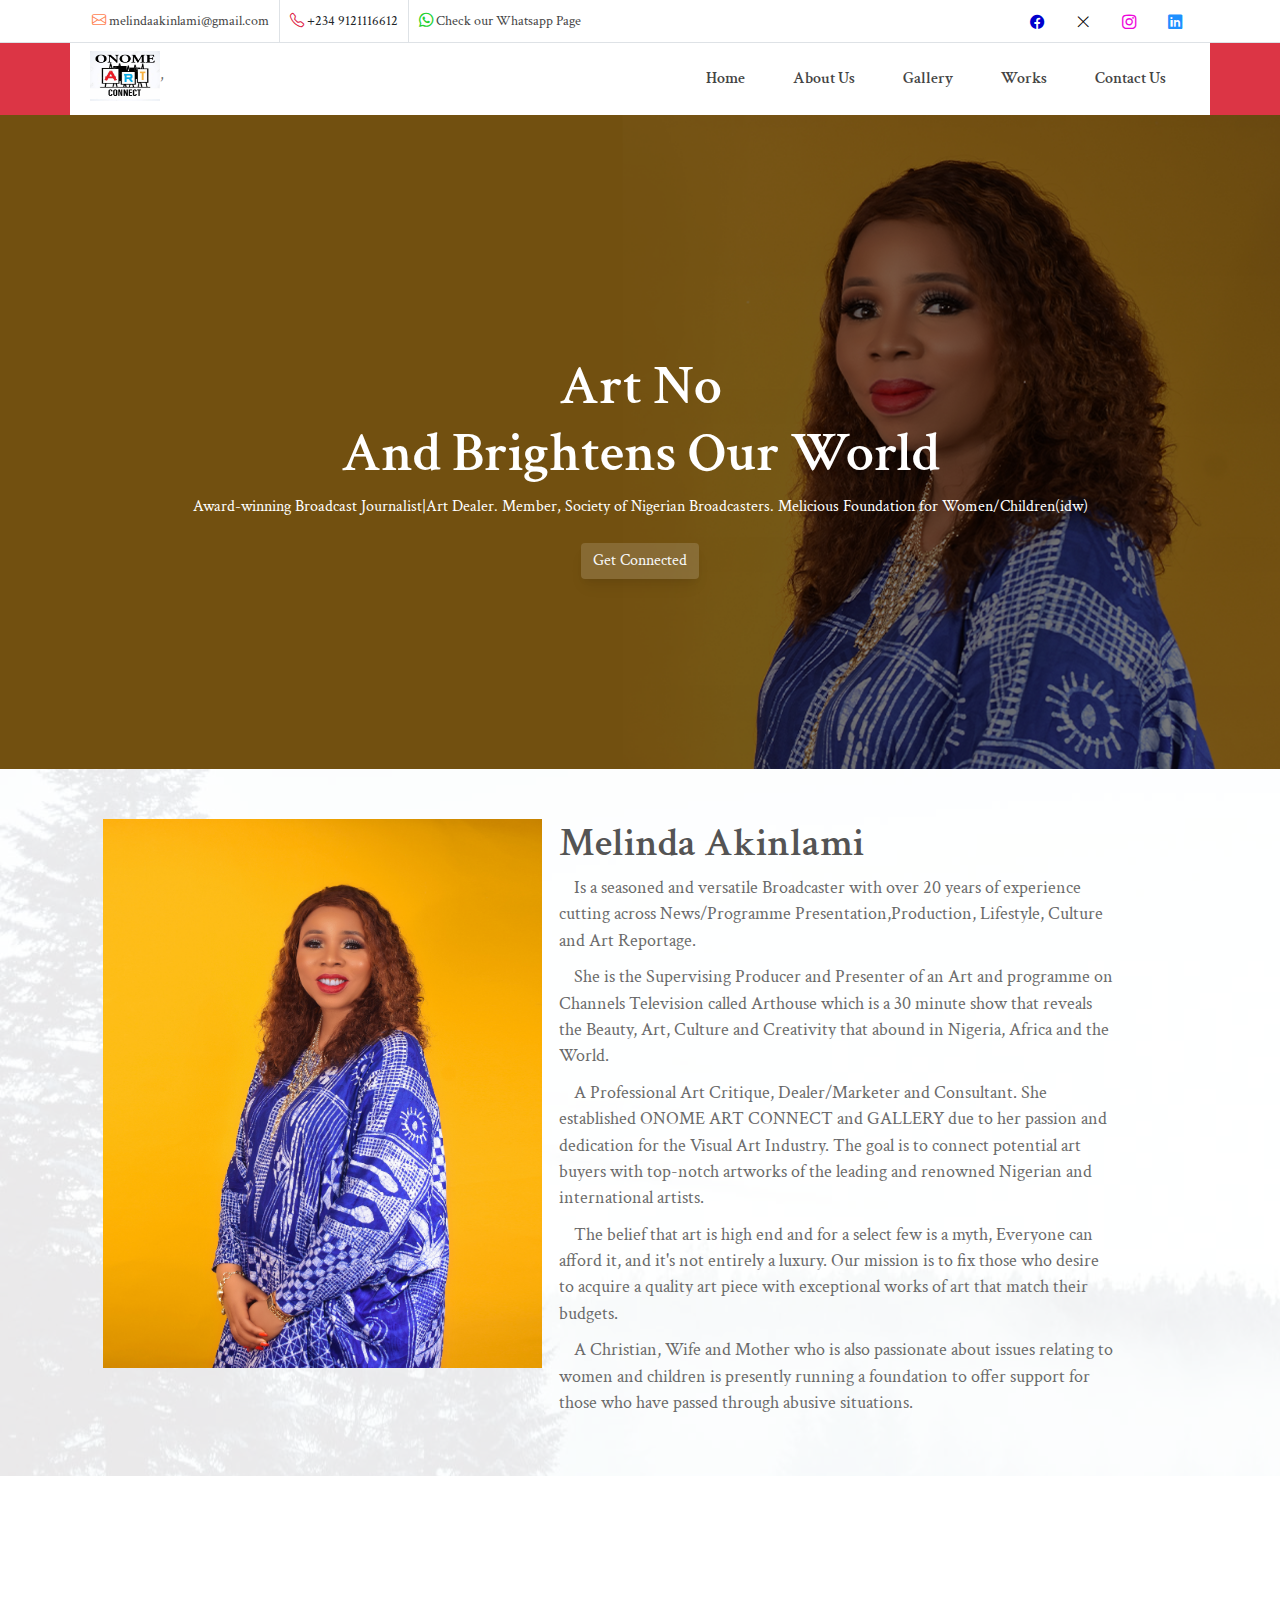
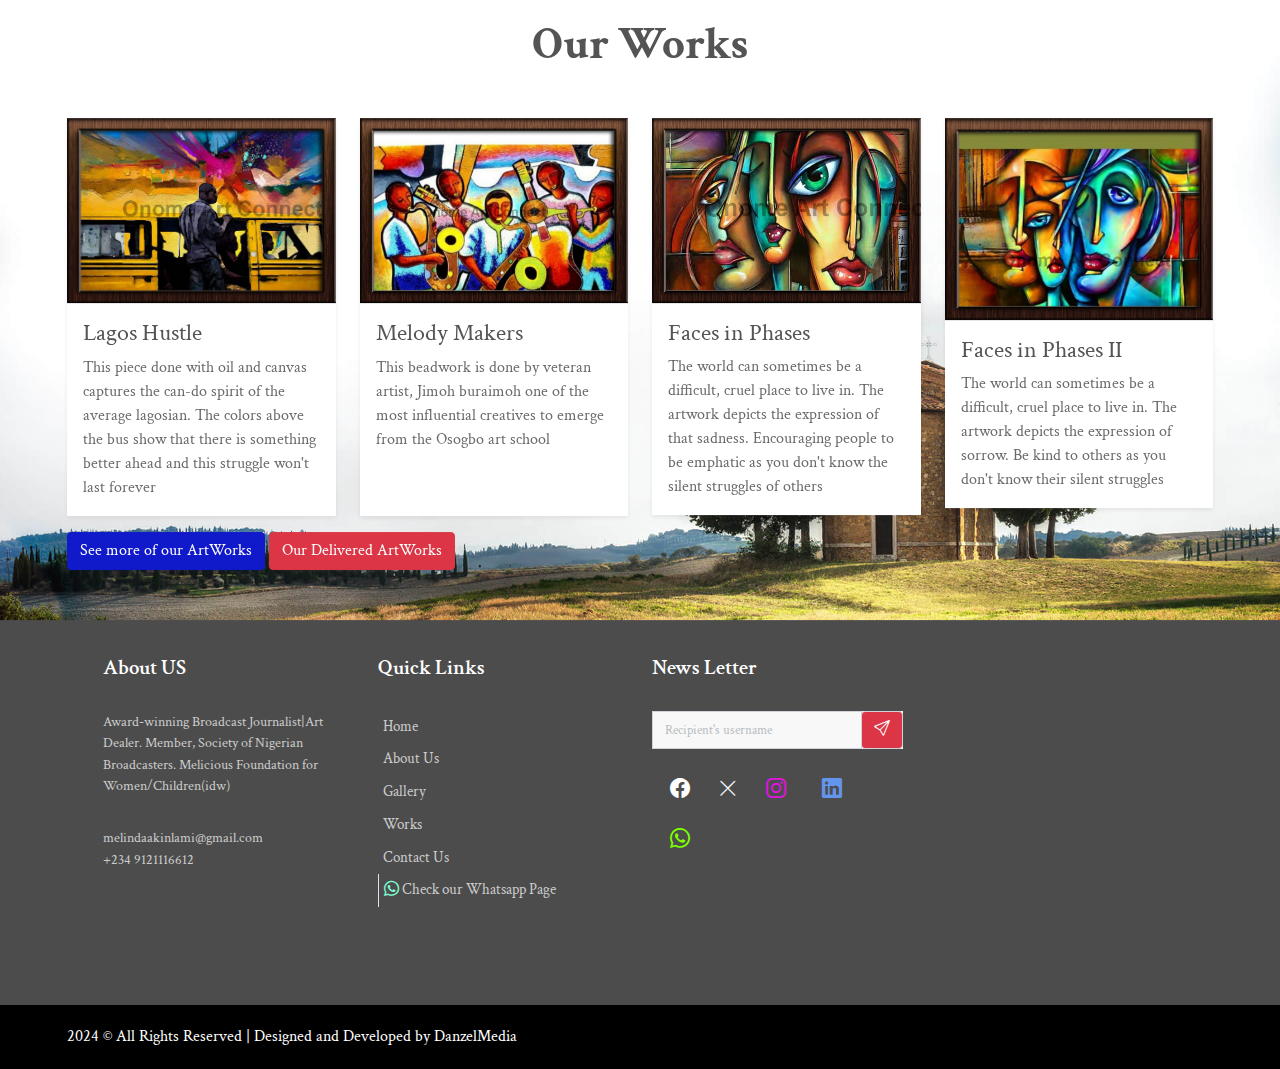
==== commit 106797bf: "coloring the icons" ====
--- a/index.html
+++ b/index.html
@@ -27,33 +27,34 @@
                         <ul class="text-dark leftlist ld fs-8">
                             <a href="melindaakinlami@gmail.com" target="_blank">
                                 <li class="float-start">
-                                    <i class="bi bi-envelope"></i> melindaakinlami@gmail.com
+                                    <i class="bi bi-envelope" , style="color: coral;"></i> melindaakinlami@gmail.com
                                 </li>
                             </a>
                             <li class="float-start border-start">
-                                <i class="bi bi-telephone"></i> +234 9121116612
+                                <i class="bi bi-telephone" , style="color: crimson;"></i> +234 9121116612
                             </li>
                             <li class="float-start border-start">
                                 <a href="https://wa.me/c/2349121116612" target="_blank">
-                                    <i class="bi bi-whatsapp"></i> Check our Whatsapp Page
+                                    <i class="bi bi-whatsapp" , style="color: rgb(34, 209, 48);"></i> Check our Whatsapp Page
                             </li></a>
-
+                        
                         </ul>
                     </div>
                     <div class="col-lg-6">
                         <ul class="text-dark pt-1 float-end">
                             <a href="https://www.facebook.com/melinda.akinlami" target="_blank">
-                                <li class="float-start fs-8 p-3 py-2"><i class="bi bi-facebook"></i></li>
+                                <li class="float-start fs-8 p-3 py-2"><i class="bi bi-facebook" , style="color: mediumblue;"></i></li>
                             </a>
                             <a href="https://twitter.com/MelindaAkinlami" target="_blank">
-                                <li class="float-start fs-8 p-3 py-2"><i class="bi bi-twitter"></i></li>
+                                <li class="float-start fs-8 p-3 py-2"><i class="bi bi-x-lg" , style="color: black; font-weight: 900;"></i>
+                                </li>
                             </a>
                             <a href="https://www.instagram.com/melindaakinlami" target="_blank">
-                                <li class="float-start fs-8 p-3 py-2"><i class="bi bi-instagram"></i></li>
+                                <li class="float-start fs-8 p-3 py-2"><i class="bi bi-instagram" , style="color: rgb(238, 5, 219);"></i>
+                                </li>
                             </a>
-                            <a href="https://www.linkedin.com/in/melinda-akinlami-982a68a7/?originalSubdomain=ng"
-                                target="_blank">
-                                <li class="float-start fs-8 p-3 py-2"><i class="bi bi-linkedin"></i></li>
+                            <a href="https://www.linkedin.com/in/melinda-akinlami-982a68a7/?originalSubdomain=ng" target="_blank">
+                                <li class="float-start fs-8 p-3 py-2"><i class="bi bi-linkedin" , style="color: dodgerblue;"></i></li>
                             </a>
                         </ul>
                     </div>
@@ -383,6 +384,10 @@
                             <li><a href="gallery.html">Gallery</a></li>
                             <li><a href="works.html">Works</a></li>
                             <li><a href="contact.html">Contact Us</a></li>
+                            <li class="float-start border-start">
+                                <a href="https://wa.me/c/2349121116612" target="_blank">
+                                    <i class="bi bi-whatsapp", style="color: aquamarine;"></i> Check our Whatsapp Page
+                            </li></a>
                         </ul>
                     </div>
 
@@ -400,15 +405,18 @@
                             </div>
                         </div>
 
-                        <!-- <ul>
-                            <a href="https://www.facebook.com/melinda.akinlami" target="_blank">
-                                <li><i class="bi bi-facebook" ,></i></li>
-                            </a>
-                            <li><i class="bi bi-twitter"></i></li>
-                            <li><i class="bi bi-instagram"></i></li>
-                            <li><i class="bi bi-linkedin"></i></li>
-                            <li><i class="bi bi-pinterest"></i></li>
-                        </ul> -->
+                        <ul>
+                            <li><a href="https://www.facebook.com/melinda.akinlami" target="_blank">
+                                    <i class="bi bi-facebook p-2" , style="color: rgb(255, 255, 255);"></i></li></a>
+                            <li><a href="https://twitter.com/MelindaAkinlami" target="_blank">
+                                    <i class="bi bi-x-lg" , style="color: aliceblue;"></i></li></a>
+                            <li><a href="https://www.instagram.com/melindaakinlami" target="_blank"><i class="bi bi-instagram p-2" ,
+                                        style="color: rgb(223, 20, 223);"></i></li>
+                            <li><a href="https://www.linkedin.com/in/melinda-akinlami-982a68a7/?originalSubdomain=ng" target="_blank">
+                                    <i class="bi bi-linkedin p-2" , style="color: cornflowerblue;"></i></li></a>
+                            <li><a href="https://wa.me/c/2349121116612" target="_blank"><i class="bi bi-whatsapp p-2" ,
+                                        style="color: chartreuse;"></i></a></li>
+                        </ul>
                     </div>
                 </div>
             </div>
